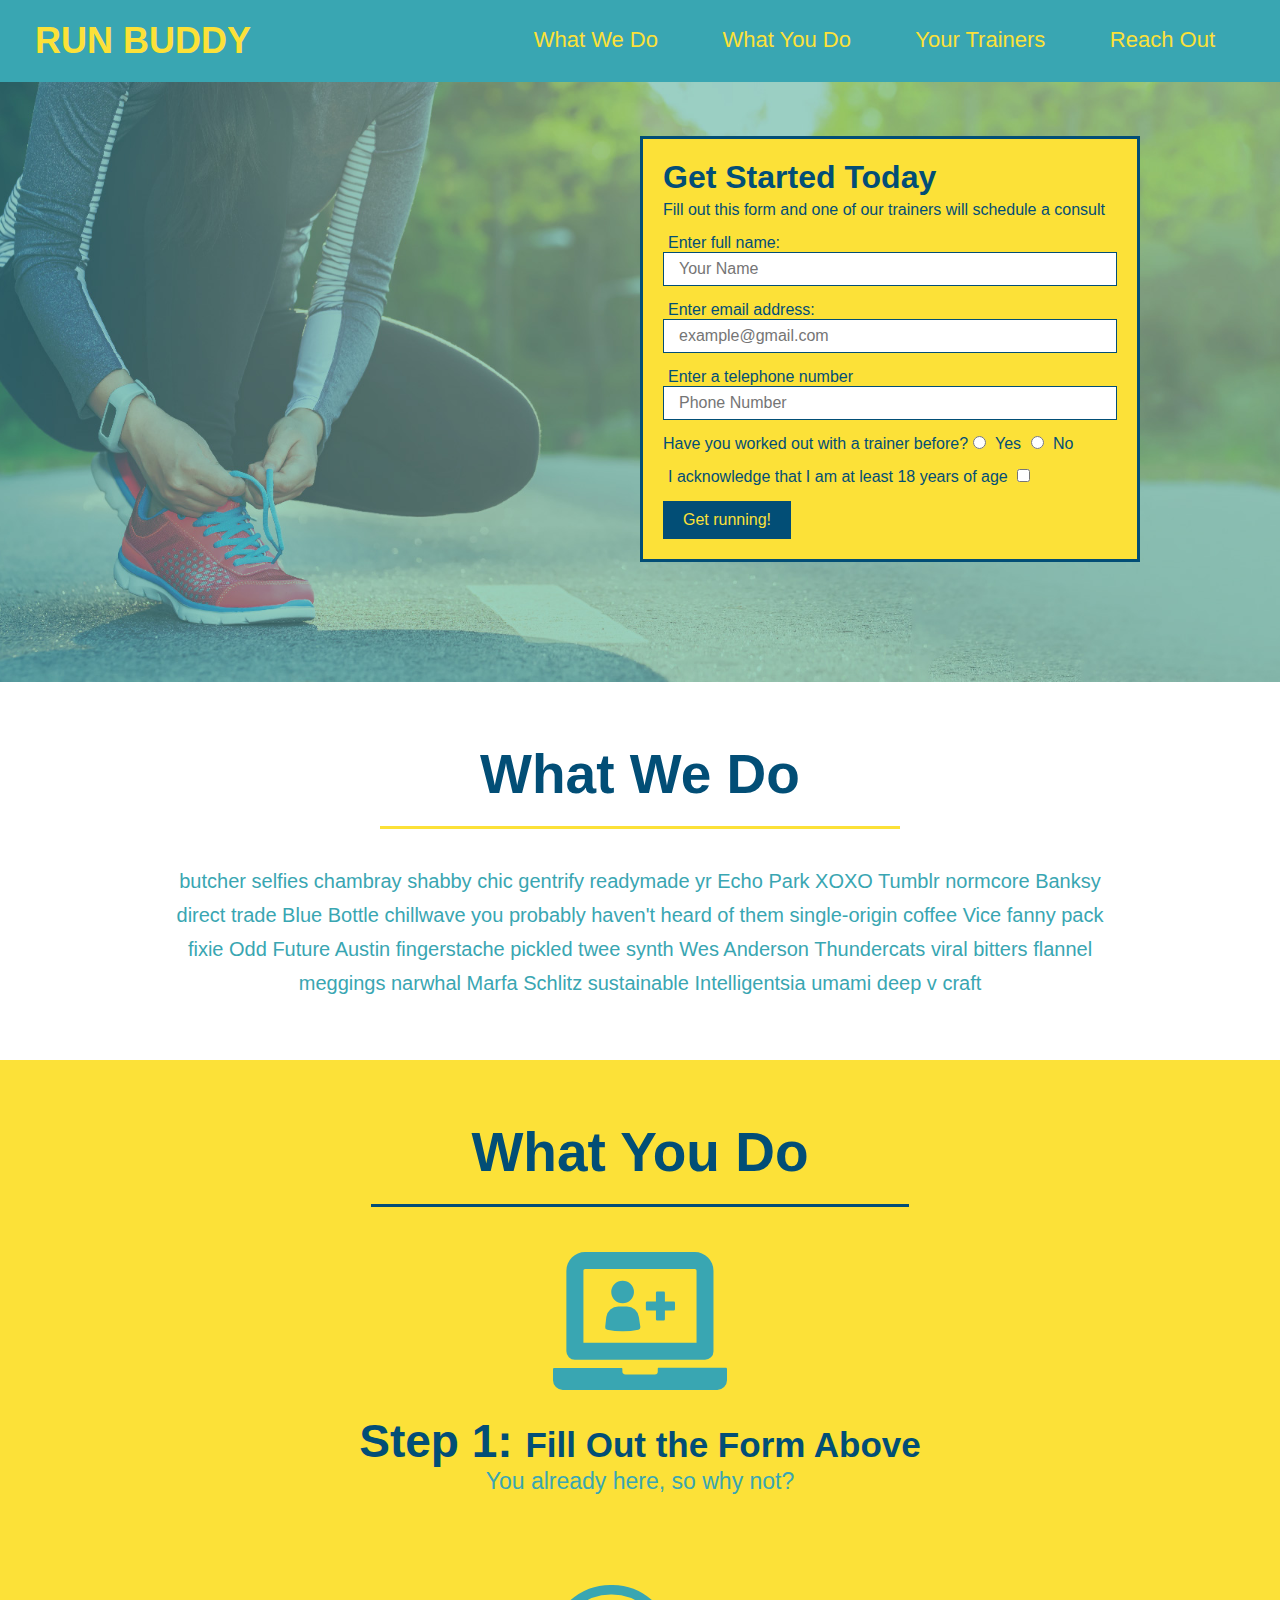
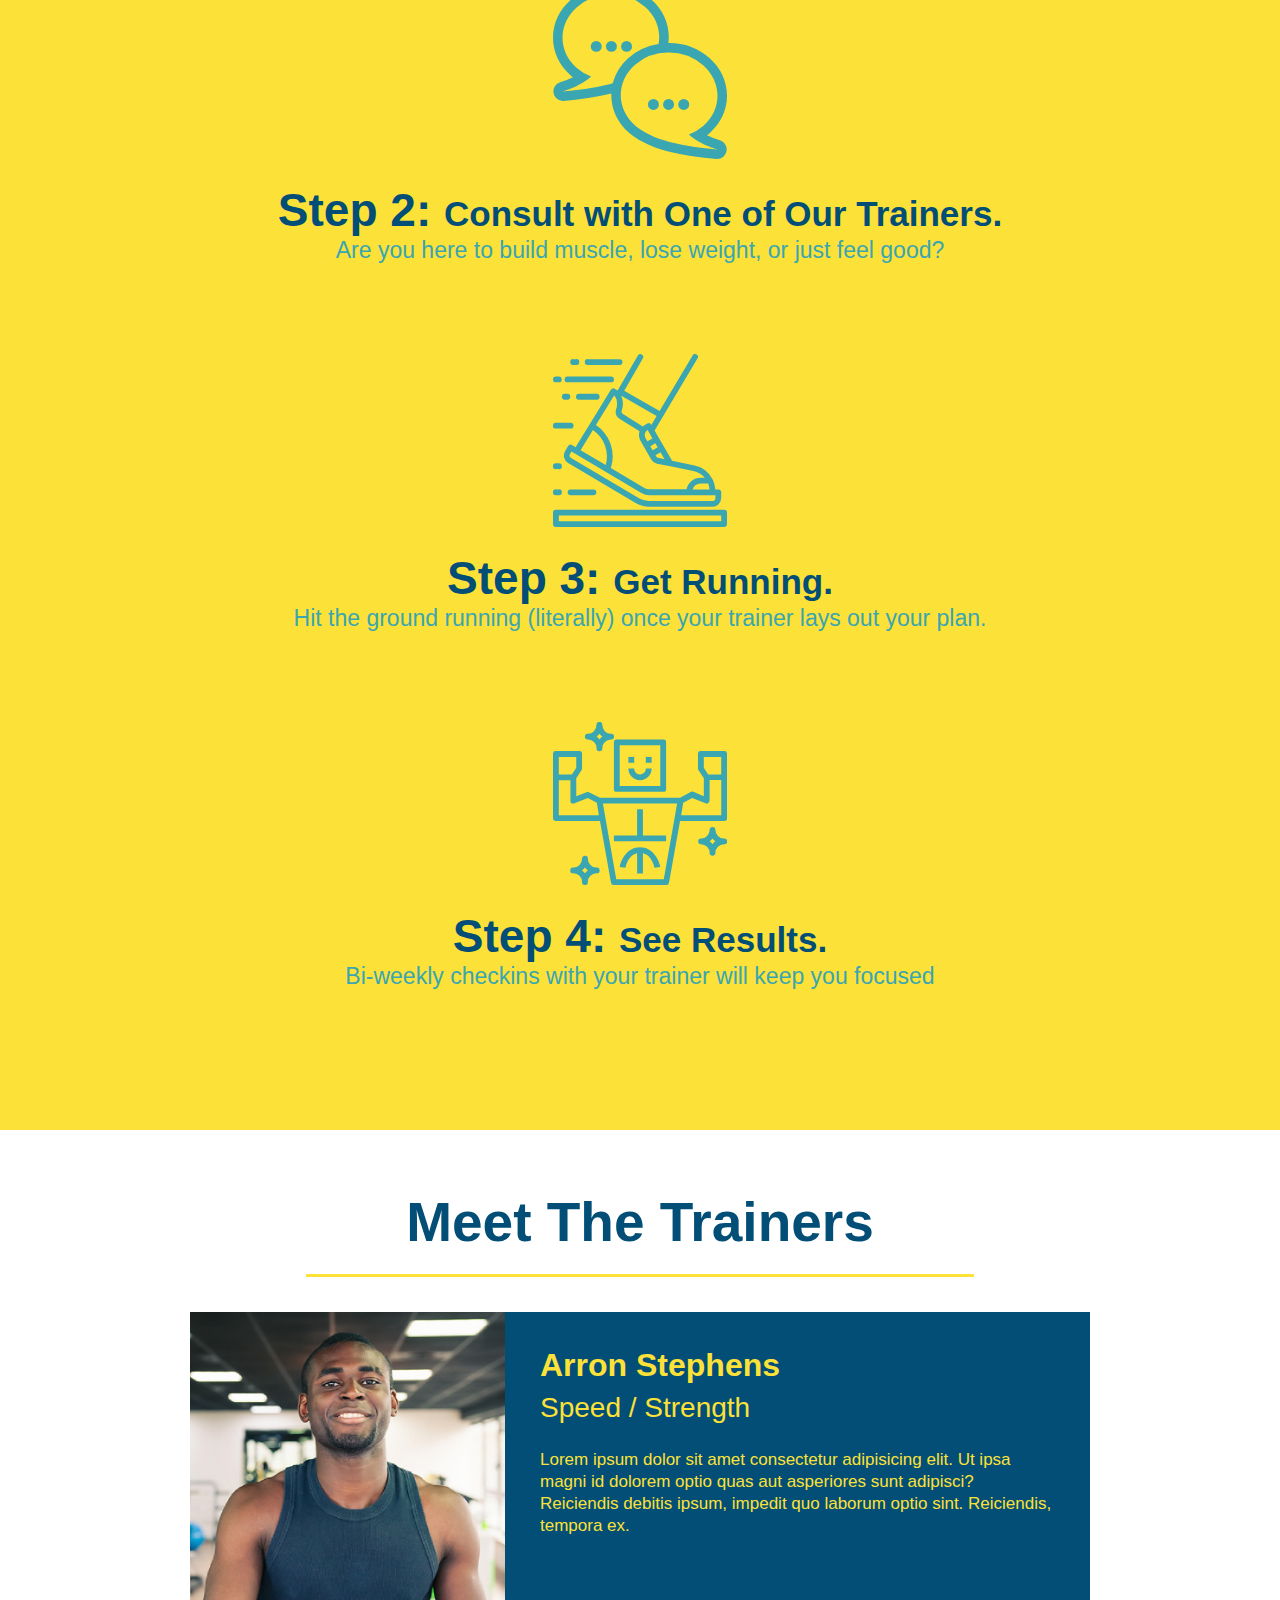
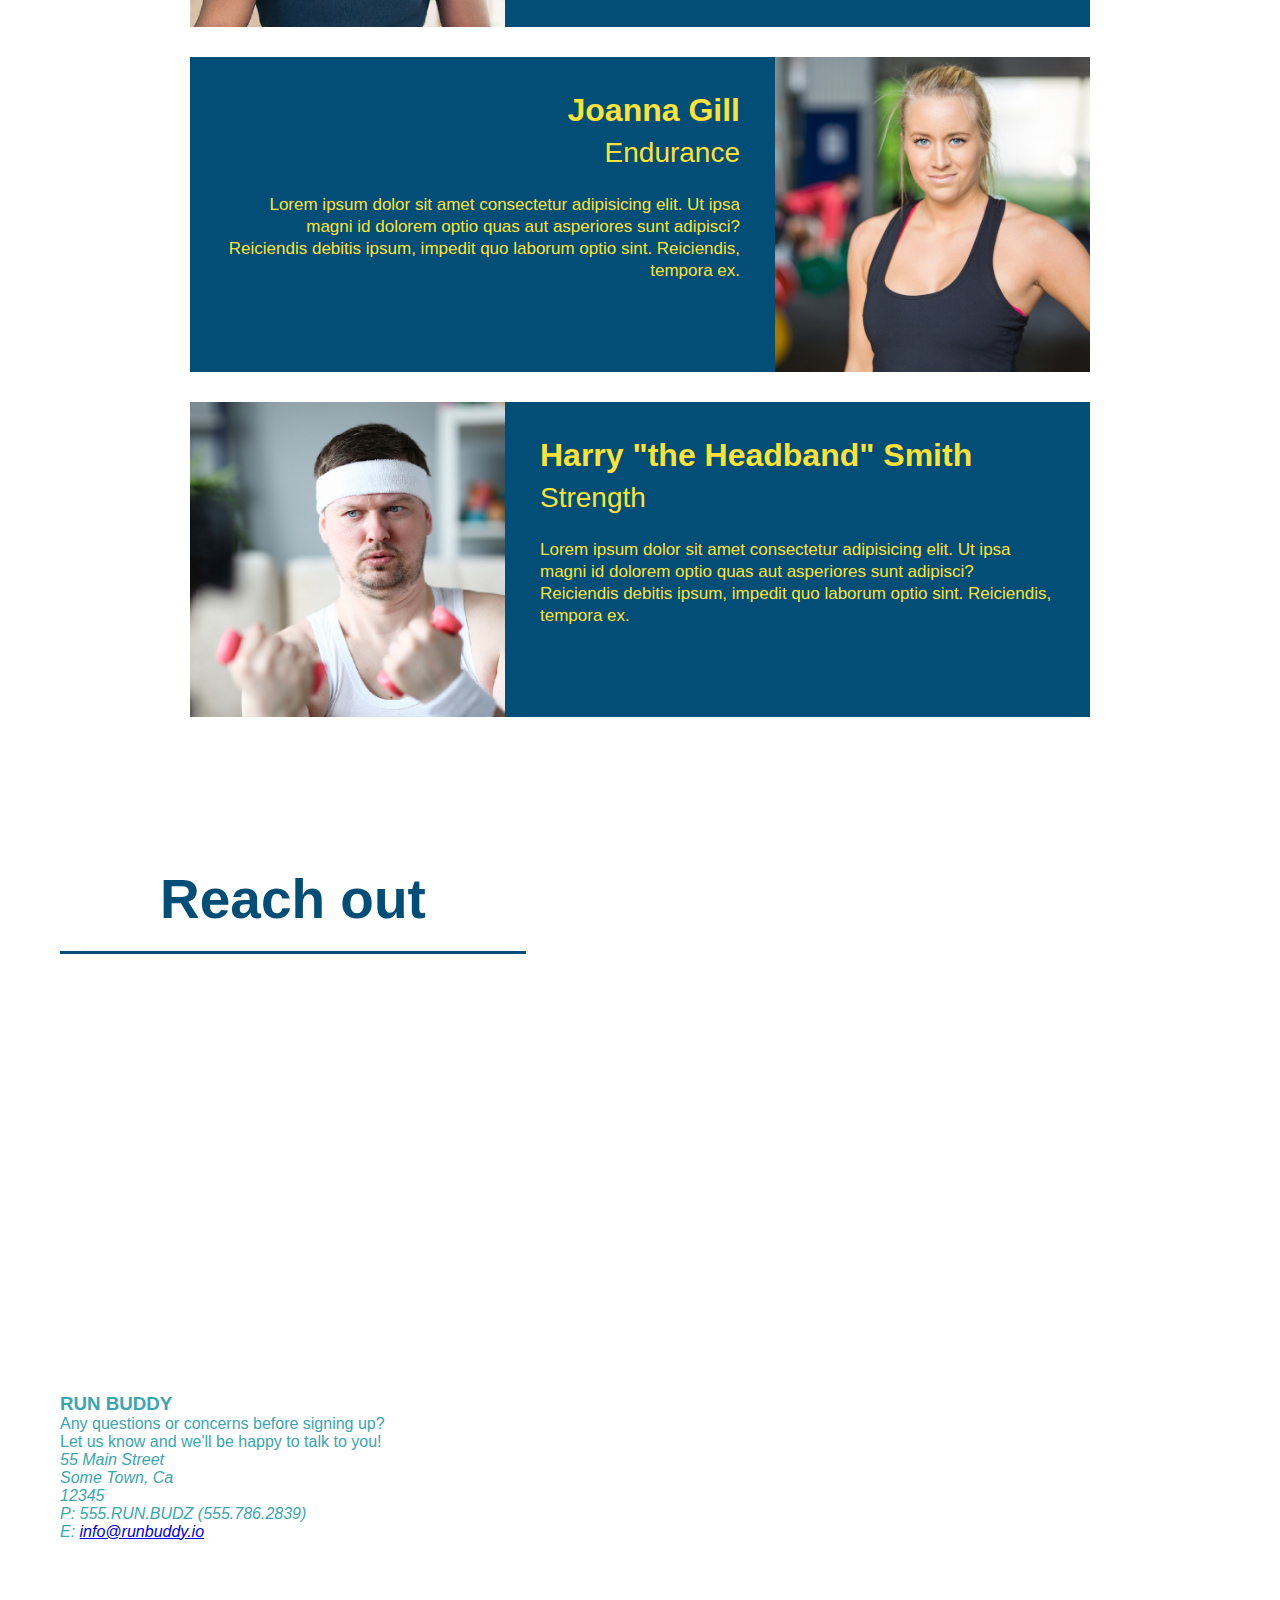
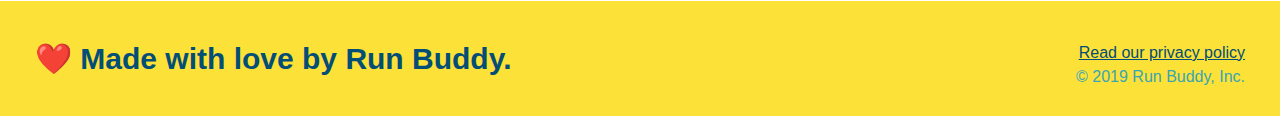
==== index.html @ b1826d87 "reach out section" ====
<!DOCTYPE html>
<html lang="en">
<head>
    <meta charset="UTF-8">
    <meta name="viewport" content="width=device-width, initial-scale=1.0">
    <link rel="stylesheet" href="./assets/css/style.css">
    <title>Run Buddy</title>
</head>
<body>
    <!--Navigation-->
    <header>
        <h1><a href="index.html">RUN BUDDY</a></h1>
        <nav>
            <ul>
                <li><a href="#what-we-do">What We Do</a></li>
                <li><a href="#what-you-do">What You Do</a></li>
                <li><a href="#your-trainers">Your Trainers</a></li>
                <li><a href="#reach-out">Reach Out</a></li>
            </ul>
        </nav>
    </header>
    <!--End of Navigation-->
    
    <!--Hero / Jumbotron-->
    <section class="hero">
       <div class="hero-form">
            <h3>Get Started Today</h3>
            <p>Fill out this form and one of our trainers will schedule a consult</p>

            <!--Add form elements-->
            <form action="">
                <label for="name">Enter full name:</label>
                <input type="text" class="form-input" name="name" id="name" placeholder="Your Name">
                <label for="email">Enter email address:</label>
                <input type="email" class="form-input" name="email" id="email" placeholder="example@gmail.com">
                <label for="phone">Enter a telephone number</label>
                <input type="tel" class="form-input" name="phone" id="phone" placeholder="Phone Number">
                <p>
                    Have you worked out with a trainer before?
                    <input type="radio" name="trainer-confirm" id="trainer-yes">
                    <label for="trainer-yes">Yes</label>
                    <input type="radio" name="trainer-confirm" id="trainer-no">
                    <label for="trainer-no">No</label>
                </p>
                <p>
                    <label for="age-confirm">
                        I acknowledge that I am at least 18 years of age
                    </label>
                    <input type="checkbox" name="age-confirm" id="checkbox">
                </p>
                <button type="submit">Get running!</button>
            </form>
       </div> 
    </section>
    <!--End of Hero / Jumbotron-->
    
    <!--"what we do" Section-->
    <section id="what-we-do" class="intro">
        <h2 class="section-title primary-border">What We Do</h2>
        <p>butcher selfies chambray shabby chic gentrify readymade yr Echo Park XOXO Tumblr normcore Banksy direct trade Blue Bottle chillwave you probably haven't heard of them single-origin coffee Vice fanny pack fixie Odd Future Austin fingerstache pickled twee synth Wes Anderson Thundercats viral bitters flannel meggings narwhal Marfa Schlitz sustainable Intelligentsia umami deep v craft</p>
    </section>
    <!--End of "what we do" Section-->

    <!--"what you do" Section-->
    <section id="what-you-do" class="steps">
        <h2 class="section-title secondary-border">What You Do</h2>
        <div>
            <img src="./assets/images/step-1.svg" alt="">
            <h3>Step 1: <span>Fill Out the Form Above</span></h3>
            <p>You already here, so why not?</p>
        </div>
        <div>
            <img src="./assets/images/step-2.svg" alt="">
            <h3>Step 2: <span>Consult with One of Our Trainers.</span></h3>
            <p>Are you here to build muscle, lose weight, or just feel good?</p>
        </div>
        <div>
            <img src="./assets/images/step-3.svg" alt="">
            <h3>Step 3: <span>Get Running.</span></h3>
            <p>Hit the ground running (literally) once your trainer lays out your plan.</p>
        </div>
        <div>
            <img src="./assets/images/step-4.svg" alt="">
            <h3>Step 4: <span>See Results.</span></h3>
            <p>Bi-weekly checkins with your trainer will keep you focused</p>
        </div>
    </section>
    <!--End of "what you do" Section-->

    <!--"meet the trianers" section-->
    <section id="your-trainers" class="trainers">
        <h2 class="section-title primary-border">Meet The Trainers</h2>
        <article class="trainer">
            <img src="./assets/images/trainer-1.jpg" alt="Arron Stephens in his workout clothes, ready to pump iron">
            <div class="trainer-bio text-left">
                <h3>Arron Stephens</h3>
                <h4>Speed / Strength</h4>
                <p>Lorem ipsum dolor sit amet consectetur adipisicing elit. Ut ipsa magni id dolorem optio quas aut asperiores sunt adipisci? Reiciendis debitis ipsum, impedit quo laborum optio sint. Reiciendis, tempora ex.</p>
            </div>
        </article>
        <article class="trainer">
            <div class="trainer-bio text-right">
                <h3>Joanna Gill</h3>
                <h4>Endurance</h4>
                <p>Lorem ipsum dolor sit amet consectetur adipisicing elit. Ut ipsa magni id dolorem optio quas aut asperiores sunt adipisci? Reiciendis debitis ipsum, impedit quo laborum optio sint. Reiciendis, tempora ex.</p>
            </div>
            <img src="./assets/images/trainer-2.jpg" alt="Arron Stephens in his workout clothes, ready to pump iron">
        </article>
        <article class="trainer">
            <img src="./assets/images/trainer-3.jpg" alt="Arron Stephens in his workout clothes, ready to pump iron">
            <div class="trainer-bio text-left">
                <h3>Harry "the Headband" Smith</h3>
                <h4>Strength</h4>
                <p>Lorem ipsum dolor sit amet consectetur adipisicing elit. Ut ipsa magni id dolorem optio quas aut asperiores sunt adipisci? Reiciendis debitis ipsum, impedit quo laborum optio sint. Reiciendis, tempora ex.</p>
            </div>
        </article>
    </section>
    <!--End of "meet the trianers" section-->

    <!--"reach out" section-->
    <section>
        <h2 class="section-title secondary-border">Reach out</h2>
        <div class="contact-info">
            <iframe src="https://www.google.com/maps/embed?pb=!1m18!1m12!1m3!1d14320.740042861136!2d50.19923825100663!3d26.190659233355177!2m3!1f0!2f0!3f0!3m2!1i1024!2i768!4f13.1!3m3!1m2!1s0x3e49c49c24949b0f%3A0xcaa127cadb2eba03!2sAl%20Aziziyah%2034715!5e0!3m2!1sen!2ssa!4v1702889548148!5m2!1sen!2ssa" width="400" height="400" style="border:0;"></iframe>
            <div>
                <h3>RUN BUDDY</h3>
                <p>
                    Any questions or concerns before signing up? <br>
                    Let us know and we'll be happy to talk to you!
                </p>
                <address>
                    55 Main Street <br>
                    Some Town, Ca <br>
                    12345 <br>
                    P: 555.RUN.BUDZ (555.786.2839) <br>
                    E: <a href="mailto:info@runbuddy.io">info@runbuddy.io</a>
                </address>
            </div>
        </div>
    </section>
    <!--End of "reach out" section-->
    
    <!--footer-->
    <footer>
        <h2>❤️ Made with love by Run Buddy.</h2>
        <div>
            <a href="#">Read our privacy policy</a><br />
            &copy; 2019 Run Buddy, Inc.
        </div>
    </footer>
    <!--End of footer-->
</body>
</html>
---- assets/css/style.css ----
* {
    margin: 0;
    padding: 0;
    box-sizing: border-box;
}

body {
    color: #39A6B2;
    font-family: Helvetica, Arial, sans-serif;
}

/* APPLY STYLES TO <header>*/
header {
    padding: 20px 35px;
    background-color: #39A6B2;
}

header h1 {
    display: inline;
    font-weight: bold;
    font-size: 36px;
    color: #FCE138;
    margin: 0;
}
  
header a {
    color: #FCE138;
    text-decoration: none;
}

header nav {
    float: right;
    margin: 7px 0;
}

header nav ul li {
    display: inline;
}

header nav ul li a {
    margin: 0 30px;
    font-weight: lighter;
    font-size: 22px;
}

/* APPLY STYLES TO <footer> */

footer {
    padding: 40px 35px;
    background-color: #FCE138;
    width: 100%;
}

footer h2 {
    display: inline;
    color: #024E76;
    font-size: 30px;
    margin: 0;
}

footer div {
    float: right;
    line-height: 1.5;
    text-align: right;
}

footer a {
    color: #024E76;
}

section {
    padding: 60px;
}

/* ADD STYLE TO HERO SECTION*/
.hero {
    position: relative;
    background-image: url("../images/hero-bg.jpg");
    background-size: cover;
    background-position: center;
    height: 600px;
}

/* ADD STYLE TO FORM */
.hero-form {
    position: absolute;
    border: 3px solid #024E76;
    background-color: #FCE138;
    padding: 20px;
    width: 500px;
    color: #024E76;
    bottom: 120px;
    right: 140px;
}

.hero-form h3 {
    font-size: 2rem;
    margin: 0;
}

.hero-form p {
    margin: 5px 0 15px 0;
}

.form-input {
    border: 1px solid #024E76;
    display: block;
    padding: 7px 15px;
    font-size: 16px;
    color: #024E76;
    width: 100%;
    margin-bottom: 15px;
}

.hero-form label {
    margin: 0 5px;
}

.hero-form button {
    background-color: #024E76;
    color: #FCE138;
    padding: 10px 20px;
    border: none;
    font-size: 16px;
}

.intro {
    text-align: center;
}

.intro p {
    line-height: 1.7;
    color: #39A6B2;
    width: 80%;
    font-size: 20px;
    margin: 0 auto;
}

.steps {
    text-align: center;
    background-color: #FCE138;
}

.section-title {
    display: inline-block;
    font-size: 55px;
    color: #024E76;
    margin-bottom: 35px;
    padding: 0 100px 20px 100px;
}

.primary-border {
    border-bottom: 3px solid #FCE138;
}

.secondary-border {
    border-bottom: 3px solid #024E76;
}

.steps div {
    margin-bottom: 80px;
}

.steps img {
    width: 15%;
    margin: 10px 0;
}

.steps h3 {
    color: #024E76;
    font-size: 46px;
    margin-top: 10px;
}

.steps p {
    color: #39A6B2;
    font-size: 23px;
}

.steps span {
    font-size: 35px;
}

.trainers {
    text-align: center;
}

.trainer {
    overflow: auto;
    width: 900px;
    margin: 0 auto 30px auto;
    background-color: #024E76;
    color: #FCE138;
}

.trainer img {
    width: 35%;
    float: left;
}

.trainer-bio {
    padding: 35px;
    float: left;
    width: 65%;
}

.trainer-bio h3 {
    font-size: 32px;
    margin-bottom: 8px;
}

.trainer-bio h4 {
    font-weight: lighter;
    font-size: 28px;
    margin-bottom: 25px;
}

.trainer-bio p {
    font-size: 17px;
    line-height: 1.3;
}

.text-left {
    text-align: left;
}

.text-right {
    text-align: right;
}
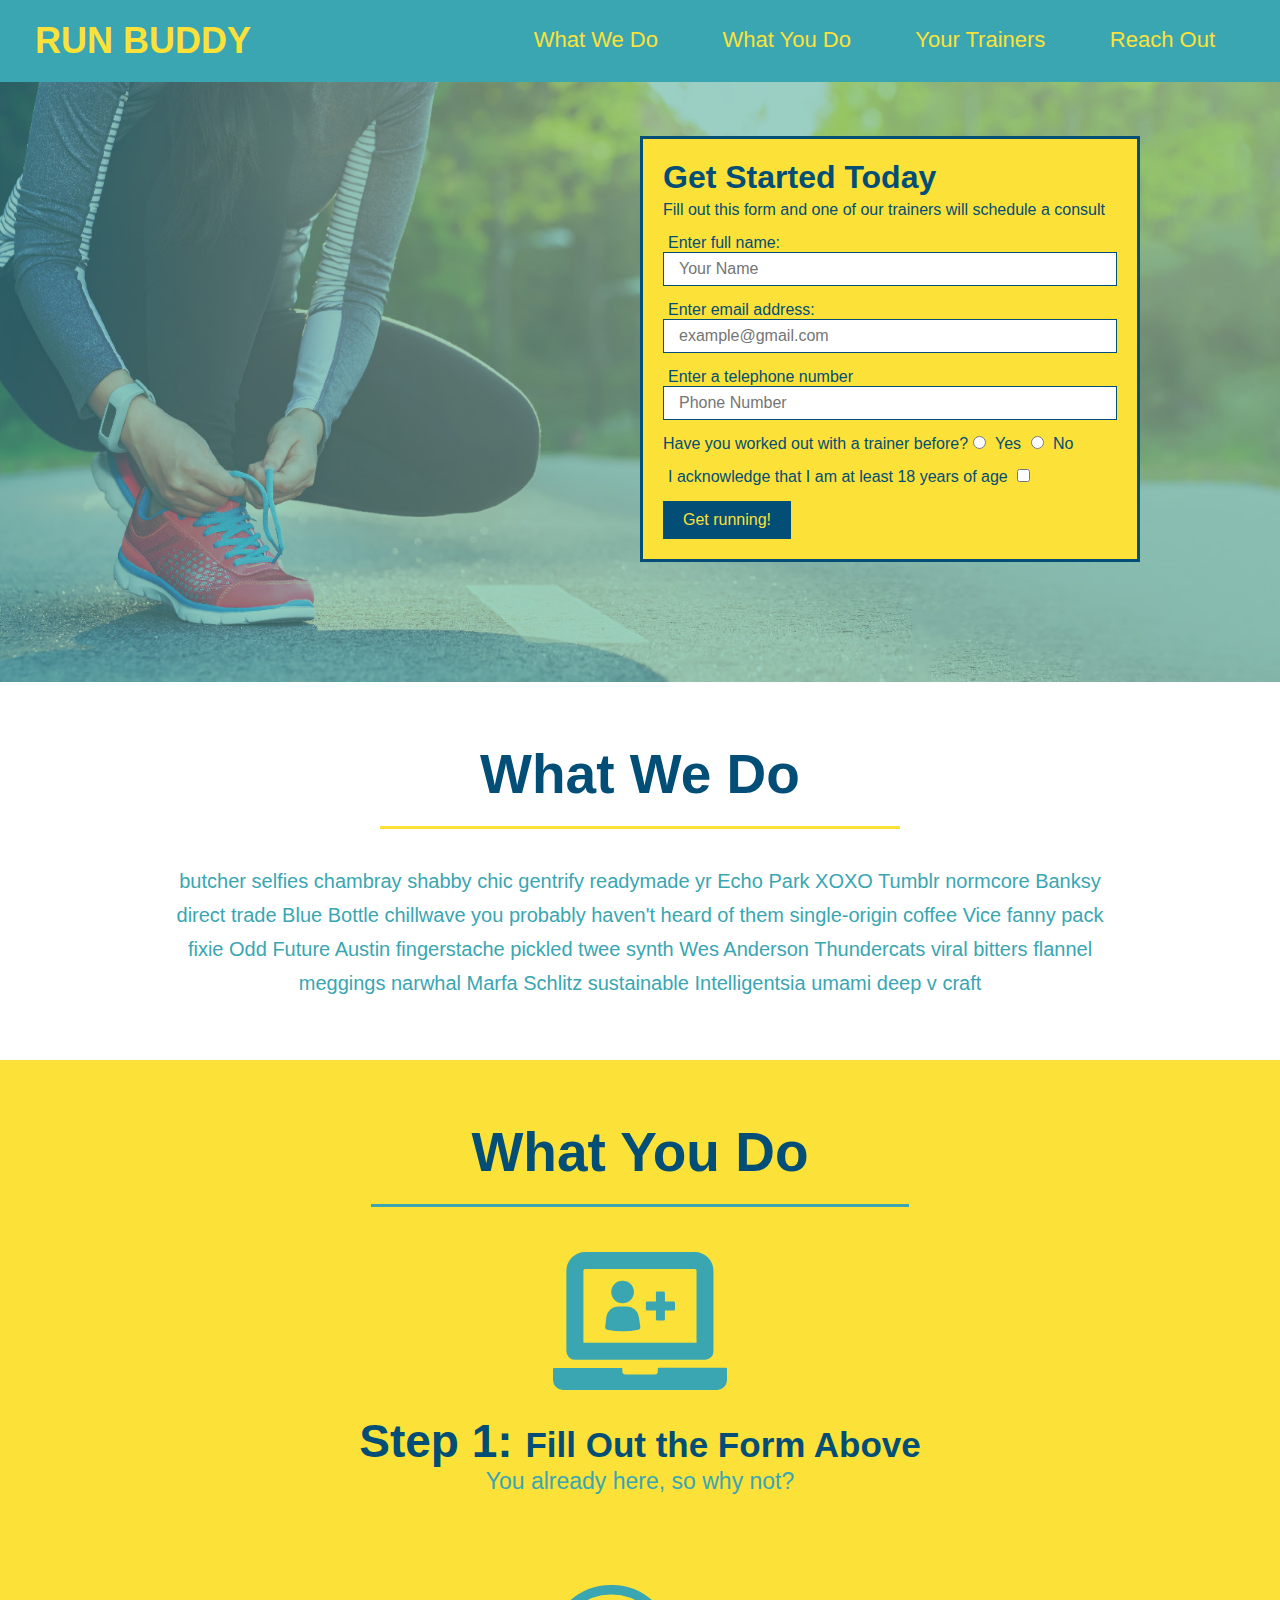
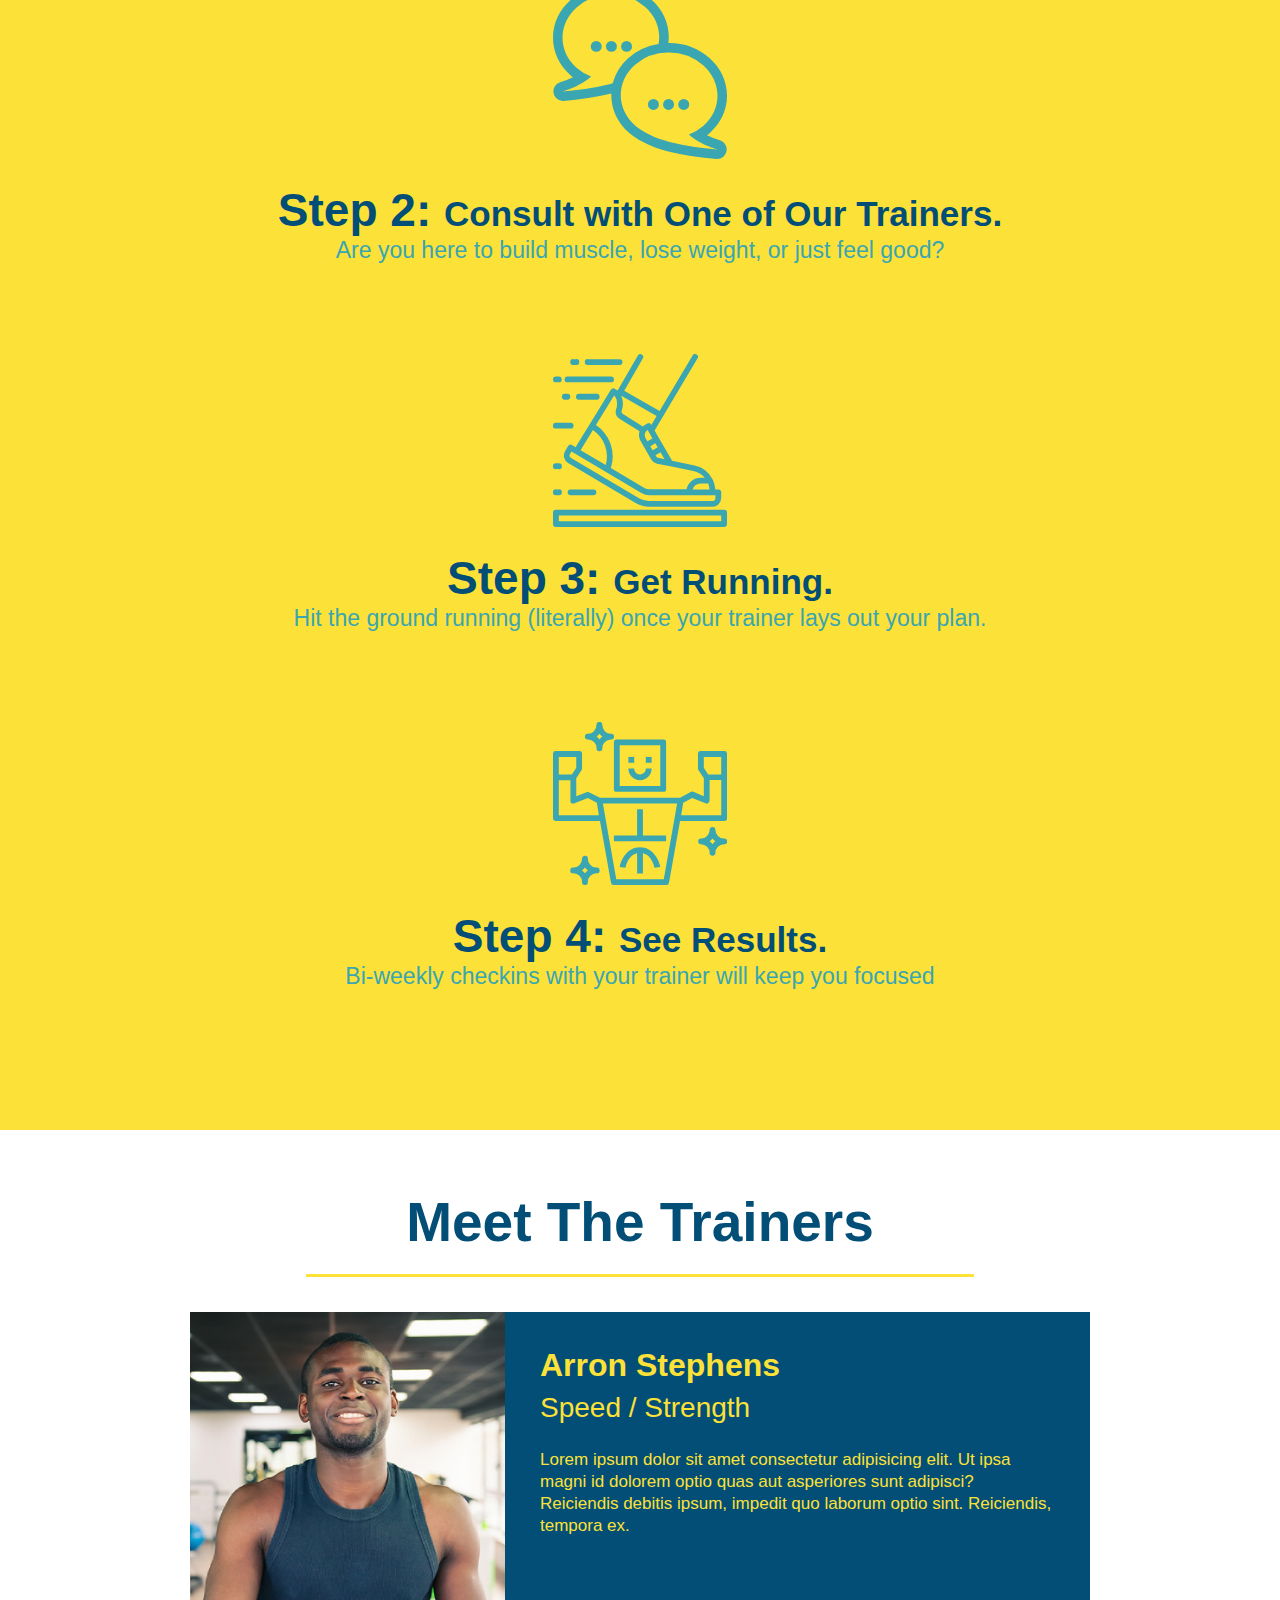
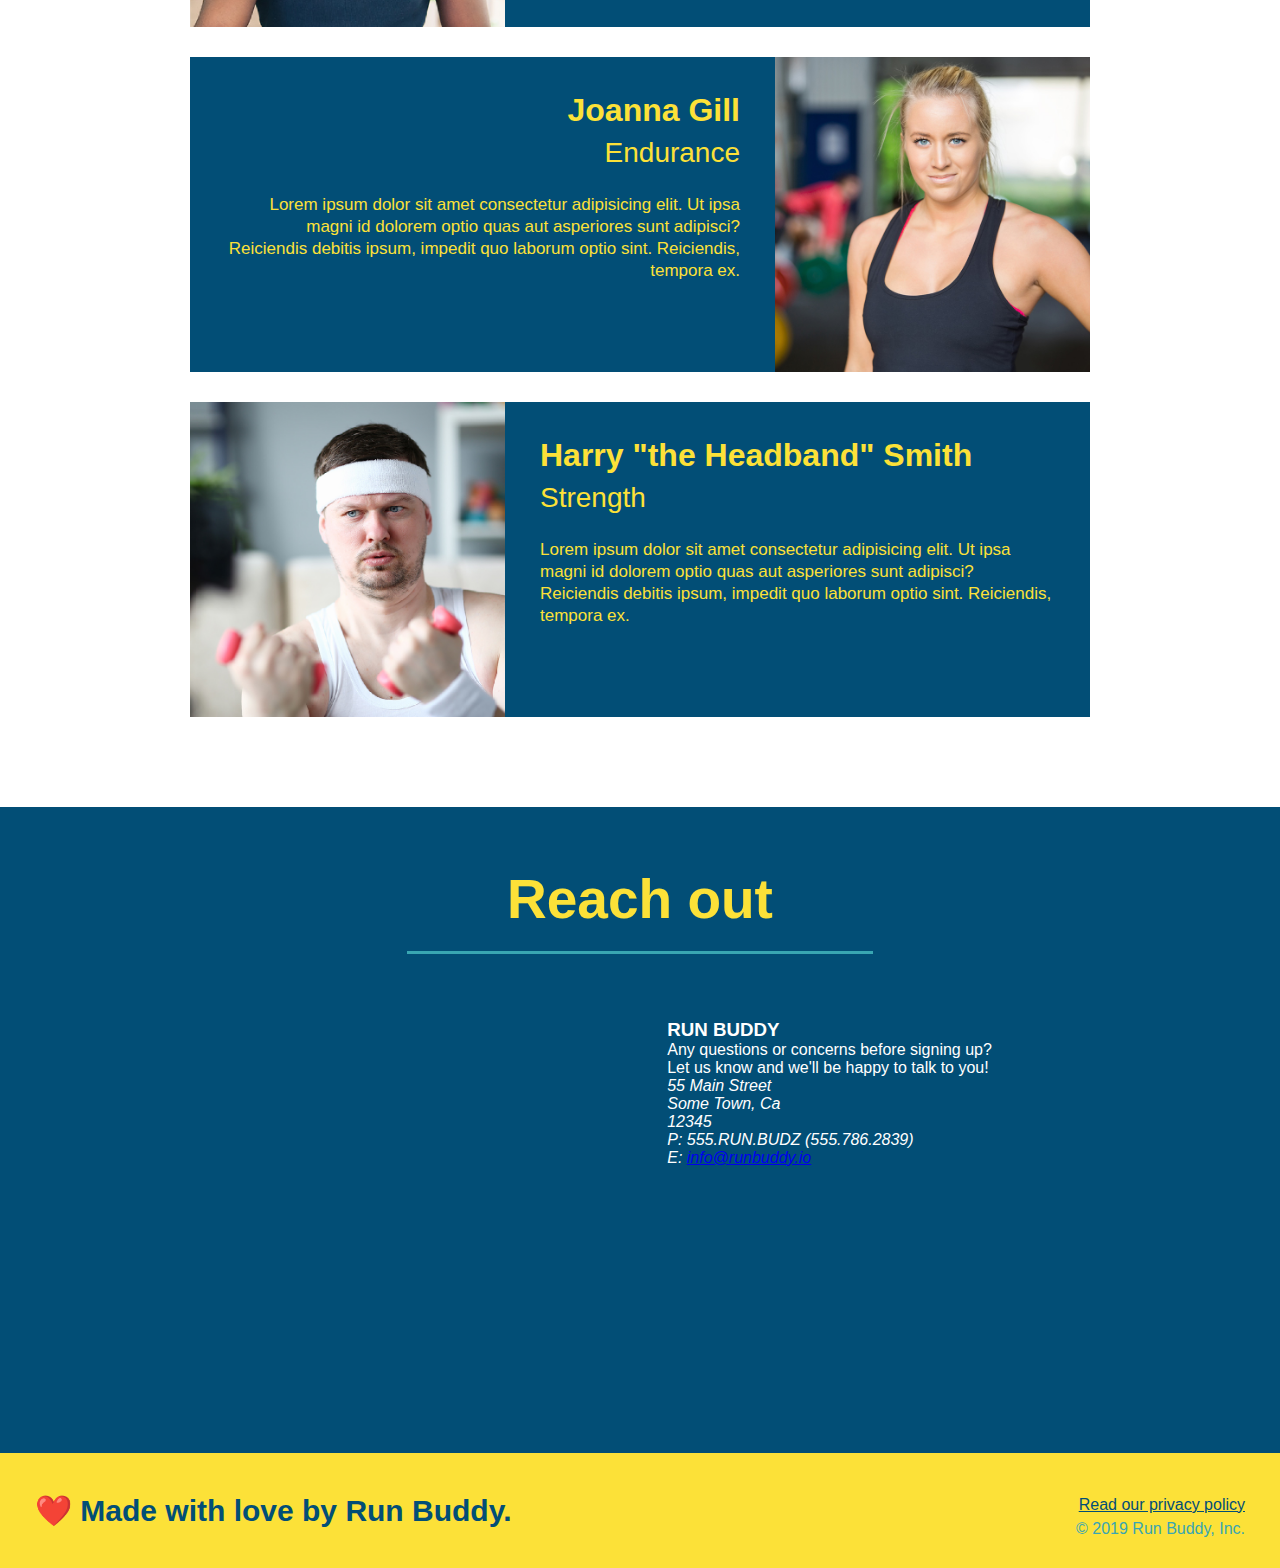
==== commit 66d2c8ba: "styling reach out section" ====
--- a/index.html
+++ b/index.html
@@ -118,10 +118,10 @@
     <!--End of "meet the trianers" section-->
 
     <!--"reach out" section-->
-    <section>
+    <section id="reach-out" class="contact">
         <h2 class="section-title secondary-border">Reach out</h2>
         <div class="contact-info">
-            <iframe src="https://www.google.com/maps/embed?pb=!1m18!1m12!1m3!1d14320.740042861136!2d50.19923825100663!3d26.190659233355177!2m3!1f0!2f0!3f0!3m2!1i1024!2i768!4f13.1!3m3!1m2!1s0x3e49c49c24949b0f%3A0xcaa127cadb2eba03!2sAl%20Aziziyah%2034715!5e0!3m2!1sen!2ssa!4v1702889548148!5m2!1sen!2ssa" width="400" height="400" style="border:0;"></iframe>
+            <iframe src="https://www.google.com/maps/embed?pb=!1m18!1m12!1m3!1d14320.740042861136!2d50.19923825100663!3d26.190659233355177!2m3!1f0!2f0!3f0!3m2!1i1024!2i768!4f13.1!3m3!1m2!1s0x3e49c49c24949b0f%3A0xcaa127cadb2eba03!2sAl%20Aziziyah%2034715!5e0!3m2!1sen!2ssa!4v1702889548148!5m2!1sen!2ssa" style="border:0;"></iframe>
             <div>
                 <h3>RUN BUDDY</h3>
                 <p>
--- a/assets/css/style.css
+++ b/assets/css/style.css
@@ -154,7 +154,7 @@
 }
 
 .secondary-border {
-    border-bottom: 3px solid #024E76;
+    border-bottom: 3px solid #39A6B2;
 }
 
 .steps div {
@@ -226,4 +226,27 @@
 
 .text-right {
     text-align: right;
+}
+
+.contact {
+    text-align: center;
+    background-color: #024E76;
+}
+
+.contact h2 {
+    color: #FCE138;
+}
+
+.contact-info iframe {
+    width: 400px;
+    height: 400px;
+}
+
+.contact-info div {
+    display: inline-block;
+    width: 410px;
+    vertical-align: top;
+    text-align: left;
+    margin: 30px 0 0 60px;
+    color: #FFF;
 }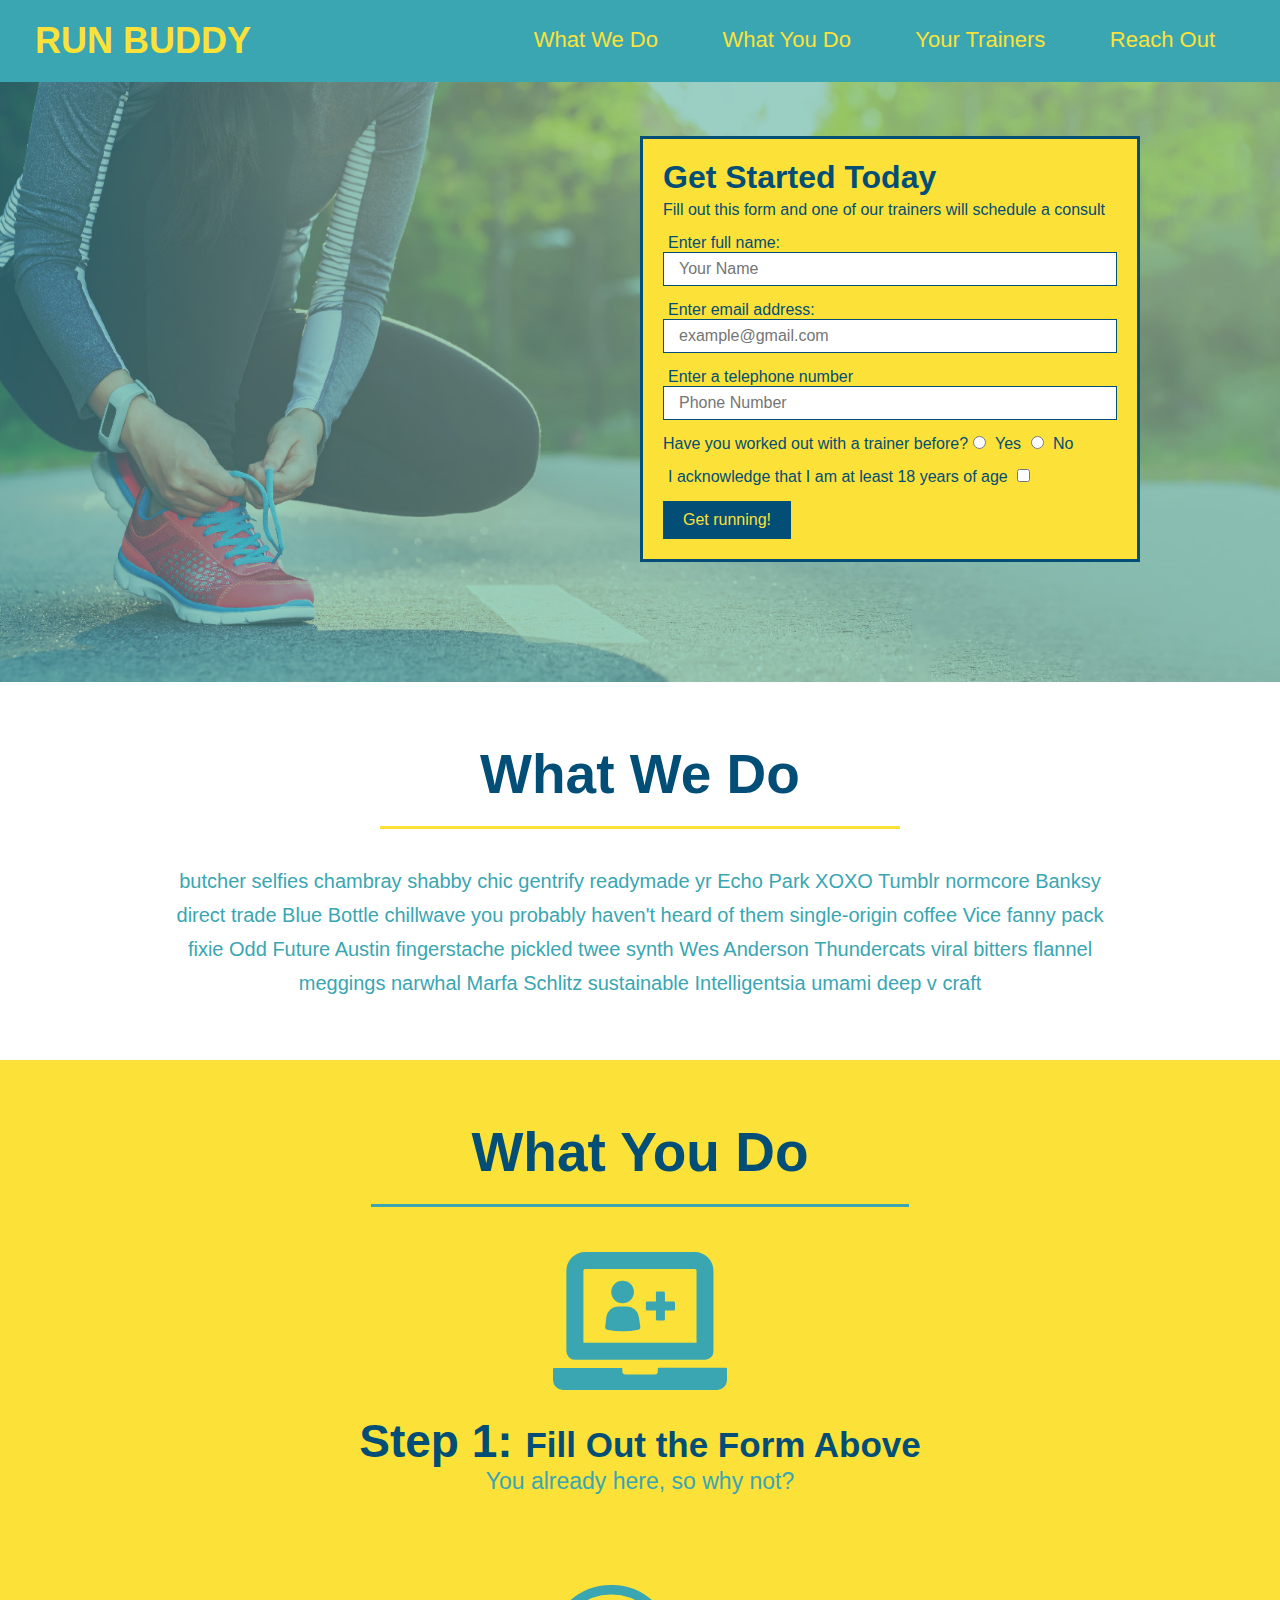
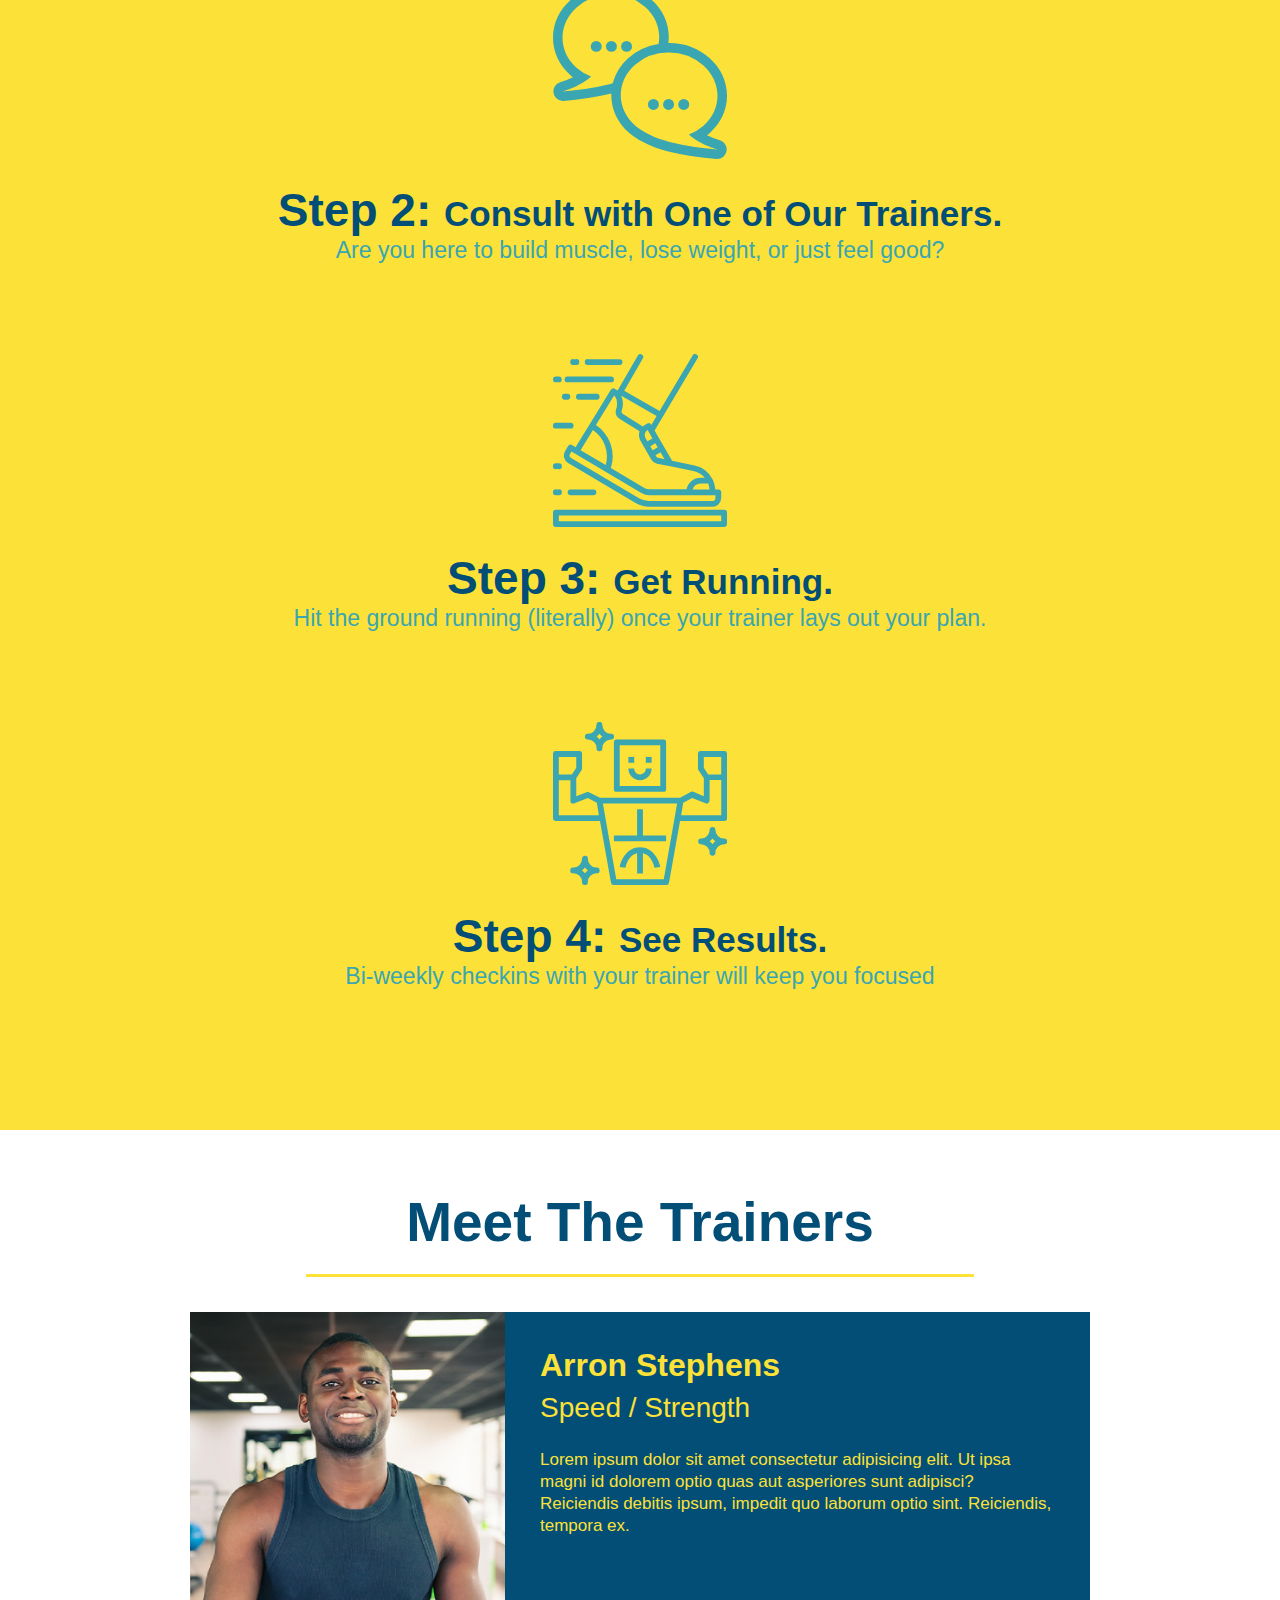
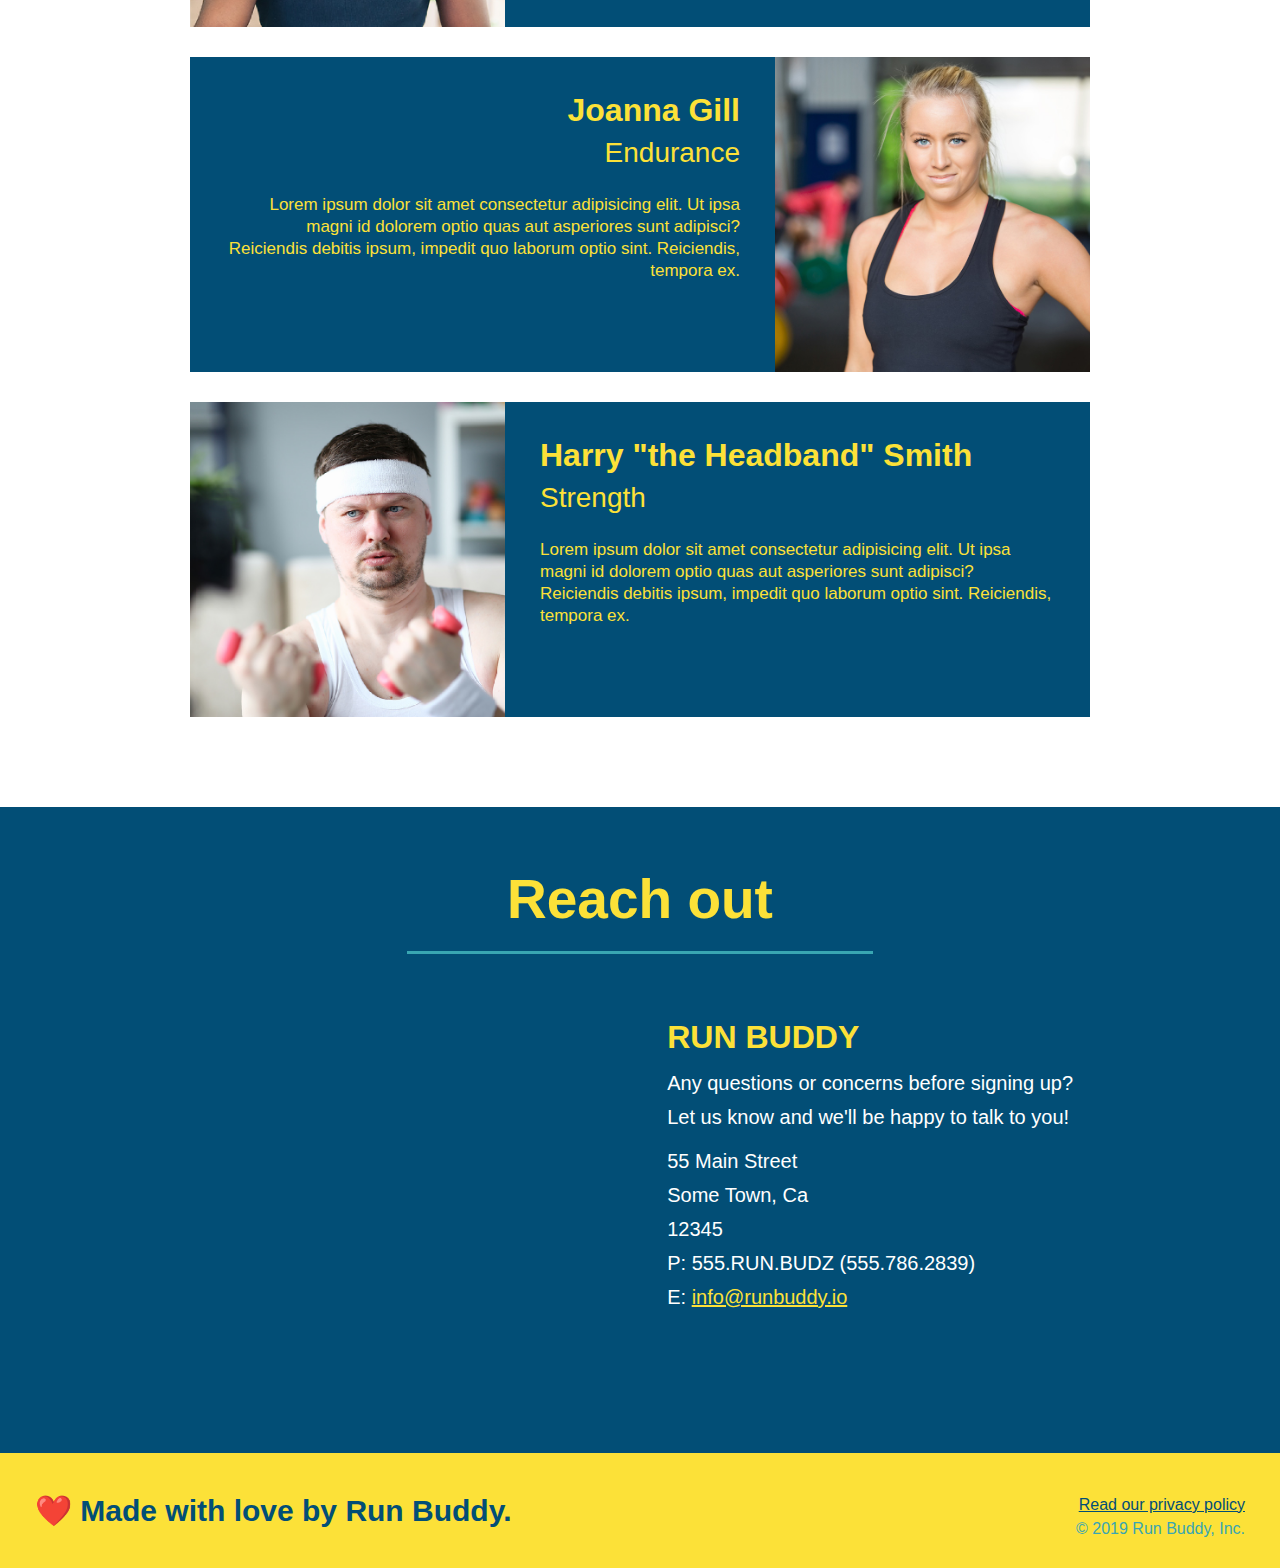
==== commit e5c14357: "styling privacy policy" ====
--- a/index.html
+++ b/index.html
@@ -1,153 +1,146 @@
 <!DOCTYPE html>
 <html lang="en">
-<head>
-    <meta charset="UTF-8">
-    <meta name="viewport" content="width=device-width, initial-scale=1.0">
-    <link rel="stylesheet" href="./assets/css/style.css">
-    <title>Run Buddy</title>
-</head>
-<body>
-    <!--Navigation-->
-    <header>
-        <h1><a href="index.html">RUN BUDDY</a></h1>
-        <nav>
-            <ul>
-                <li><a href="#what-we-do">What We Do</a></li>
-                <li><a href="#what-you-do">What You Do</a></li>
-                <li><a href="#your-trainers">Your Trainers</a></li>
-                <li><a href="#reach-out">Reach Out</a></li>
-            </ul>
-        </nav>
-    </header>
-    <!--End of Navigation-->
-    
-    <!--Hero / Jumbotron-->
-    <section class="hero">
-       <div class="hero-form">
-            <h3>Get Started Today</h3>
-            <p>Fill out this form and one of our trainers will schedule a consult</p>
-
-            <!--Add form elements-->
-            <form action="">
-                <label for="name">Enter full name:</label>
-                <input type="text" class="form-input" name="name" id="name" placeholder="Your Name">
-                <label for="email">Enter email address:</label>
-                <input type="email" class="form-input" name="email" id="email" placeholder="example@gmail.com">
-                <label for="phone">Enter a telephone number</label>
-                <input type="tel" class="form-input" name="phone" id="phone" placeholder="Phone Number">
-                <p>
-                    Have you worked out with a trainer before?
-                    <input type="radio" name="trainer-confirm" id="trainer-yes">
-                    <label for="trainer-yes">Yes</label>
-                    <input type="radio" name="trainer-confirm" id="trainer-no">
-                    <label for="trainer-no">No</label>
-                </p>
-                <p>
-                    <label for="age-confirm">
+    <head>
+        <meta charset="UTF-8">
+        <meta name="viewport" content="width=device-width, initial-scale=1.0">
+        <link rel="stylesheet" href="./assets/css/style.css">
+        <title>Run Buddy</title>
+    </head>
+    <body>
+        <!--Navigation-->
+        <header>
+            <h1><a href="index.html">RUN BUDDY</a></h1>
+            <nav>
+                <ul>
+                    <li><a href="#what-we-do">What We Do</a></li>
+                    <li><a href="#what-you-do">What You Do</a></li>
+                    <li><a href="#your-trainers">Your Trainers</a></li>
+                    <li><a href="#reach-out">Reach Out</a></li>
+                </ul>
+            </nav>
+        </header>
+        <!--End of Navigation-->
+        <!--Hero / Jumbotron-->
+        <section class="hero">
+            <div class="hero-form">
+                <h3>Get Started Today</h3>
+                <p>Fill out this form and one of our trainers will schedule a consult</p>
+                <!--Add form elements-->
+                <form action="">
+                    <label for="name">Enter full name:</label>
+                    <input type="text" class="form-input" name="name" id="name" placeholder="Your Name">
+                    <label for="email">Enter email address:</label>
+                    <input type="email" class="form-input" name="email" id="email" placeholder="example@gmail.com">
+                    <label for="phone">Enter a telephone number</label>
+                    <input type="tel" class="form-input" name="phone" id="phone" placeholder="Phone Number">
+                    <p>
+                        Have you worked out with a trainer before?
+                        <input type="radio" name="trainer-confirm" id="trainer-yes">
+                        <label for="trainer-yes">Yes</label>
+                        <input type="radio" name="trainer-confirm" id="trainer-no">
+                        <label for="trainer-no">No</label>
+                    </p>
+                    <p>
+                        <label for="age-confirm">
                         I acknowledge that I am at least 18 years of age
-                    </label>
-                    <input type="checkbox" name="age-confirm" id="checkbox">
-                </p>
-                <button type="submit">Get running!</button>
-            </form>
-       </div> 
-    </section>
-    <!--End of Hero / Jumbotron-->
-    
-    <!--"what we do" Section-->
-    <section id="what-we-do" class="intro">
-        <h2 class="section-title primary-border">What We Do</h2>
-        <p>butcher selfies chambray shabby chic gentrify readymade yr Echo Park XOXO Tumblr normcore Banksy direct trade Blue Bottle chillwave you probably haven't heard of them single-origin coffee Vice fanny pack fixie Odd Future Austin fingerstache pickled twee synth Wes Anderson Thundercats viral bitters flannel meggings narwhal Marfa Schlitz sustainable Intelligentsia umami deep v craft</p>
-    </section>
-    <!--End of "what we do" Section-->
-
-    <!--"what you do" Section-->
-    <section id="what-you-do" class="steps">
-        <h2 class="section-title secondary-border">What You Do</h2>
-        <div>
-            <img src="./assets/images/step-1.svg" alt="">
-            <h3>Step 1: <span>Fill Out the Form Above</span></h3>
-            <p>You already here, so why not?</p>
-        </div>
-        <div>
-            <img src="./assets/images/step-2.svg" alt="">
-            <h3>Step 2: <span>Consult with One of Our Trainers.</span></h3>
-            <p>Are you here to build muscle, lose weight, or just feel good?</p>
-        </div>
-        <div>
-            <img src="./assets/images/step-3.svg" alt="">
-            <h3>Step 3: <span>Get Running.</span></h3>
-            <p>Hit the ground running (literally) once your trainer lays out your plan.</p>
-        </div>
-        <div>
-            <img src="./assets/images/step-4.svg" alt="">
-            <h3>Step 4: <span>See Results.</span></h3>
-            <p>Bi-weekly checkins with your trainer will keep you focused</p>
-        </div>
-    </section>
-    <!--End of "what you do" Section-->
-
-    <!--"meet the trianers" section-->
-    <section id="your-trainers" class="trainers">
-        <h2 class="section-title primary-border">Meet The Trainers</h2>
-        <article class="trainer">
-            <img src="./assets/images/trainer-1.jpg" alt="Arron Stephens in his workout clothes, ready to pump iron">
-            <div class="trainer-bio text-left">
-                <h3>Arron Stephens</h3>
-                <h4>Speed / Strength</h4>
-                <p>Lorem ipsum dolor sit amet consectetur adipisicing elit. Ut ipsa magni id dolorem optio quas aut asperiores sunt adipisci? Reiciendis debitis ipsum, impedit quo laborum optio sint. Reiciendis, tempora ex.</p>
+                        </label>
+                        <input type="checkbox" name="age-confirm" id="checkbox">
+                    </p>
+                    <button type="submit">Get running!</button>
+                </form>
             </div>
-        </article>
-        <article class="trainer">
-            <div class="trainer-bio text-right">
-                <h3>Joanna Gill</h3>
-                <h4>Endurance</h4>
-                <p>Lorem ipsum dolor sit amet consectetur adipisicing elit. Ut ipsa magni id dolorem optio quas aut asperiores sunt adipisci? Reiciendis debitis ipsum, impedit quo laborum optio sint. Reiciendis, tempora ex.</p>
+        </section>
+        <!--End of Hero / Jumbotron-->
+        <!--"what we do" Section-->
+        <section id="what-we-do" class="intro">
+            <h2 class="section-title primary-border">What We Do</h2>
+            <p>butcher selfies chambray shabby chic gentrify readymade yr Echo Park XOXO Tumblr normcore Banksy direct trade Blue Bottle chillwave you probably haven't heard of them single-origin coffee Vice fanny pack fixie Odd Future Austin fingerstache pickled twee synth Wes Anderson Thundercats viral bitters flannel meggings narwhal Marfa Schlitz sustainable Intelligentsia umami deep v craft</p>
+        </section>
+        <!--End of "what we do" Section-->
+        <!--"what you do" Section-->
+        <section id="what-you-do" class="steps">
+            <h2 class="section-title secondary-border">What You Do</h2>
+            <div>
+                <img src="./assets/images/step-1.svg" alt="">
+                <h3>Step 1: <span>Fill Out the Form Above</span></h3>
+                <p>You already here, so why not?</p>
             </div>
-            <img src="./assets/images/trainer-2.jpg" alt="Arron Stephens in his workout clothes, ready to pump iron">
-        </article>
-        <article class="trainer">
-            <img src="./assets/images/trainer-3.jpg" alt="Arron Stephens in his workout clothes, ready to pump iron">
-            <div class="trainer-bio text-left">
-                <h3>Harry "the Headband" Smith</h3>
-                <h4>Strength</h4>
-                <p>Lorem ipsum dolor sit amet consectetur adipisicing elit. Ut ipsa magni id dolorem optio quas aut asperiores sunt adipisci? Reiciendis debitis ipsum, impedit quo laborum optio sint. Reiciendis, tempora ex.</p>
+            <div>
+                <img src="./assets/images/step-2.svg" alt="">
+                <h3>Step 2: <span>Consult with One of Our Trainers.</span></h3>
+                <p>Are you here to build muscle, lose weight, or just feel good?</p>
             </div>
-        </article>
-    </section>
-    <!--End of "meet the trianers" section-->
-
-    <!--"reach out" section-->
-    <section id="reach-out" class="contact">
-        <h2 class="section-title secondary-border">Reach out</h2>
-        <div class="contact-info">
-            <iframe src="https://www.google.com/maps/embed?pb=!1m18!1m12!1m3!1d14320.740042861136!2d50.19923825100663!3d26.190659233355177!2m3!1f0!2f0!3f0!3m2!1i1024!2i768!4f13.1!3m3!1m2!1s0x3e49c49c24949b0f%3A0xcaa127cadb2eba03!2sAl%20Aziziyah%2034715!5e0!3m2!1sen!2ssa!4v1702889548148!5m2!1sen!2ssa" style="border:0;"></iframe>
             <div>
-                <h3>RUN BUDDY</h3>
-                <p>
-                    Any questions or concerns before signing up? <br>
-                    Let us know and we'll be happy to talk to you!
-                </p>
-                <address>
-                    55 Main Street <br>
-                    Some Town, Ca <br>
-                    12345 <br>
-                    P: 555.RUN.BUDZ (555.786.2839) <br>
-                    E: <a href="mailto:info@runbuddy.io">info@runbuddy.io</a>
-                </address>
+                <img src="./assets/images/step-3.svg" alt="">
+                <h3>Step 3: <span>Get Running.</span></h3>
+                <p>Hit the ground running (literally) once your trainer lays out your plan.</p>
             </div>
-        </div>
-    </section>
-    <!--End of "reach out" section-->
-    
-    <!--footer-->
-    <footer>
-        <h2>❤️ Made with love by Run Buddy.</h2>
-        <div>
-            <a href="#">Read our privacy policy</a><br />
-            &copy; 2019 Run Buddy, Inc.
-        </div>
-    </footer>
-    <!--End of footer-->
-</body>
+            <div>
+                <img src="./assets/images/step-4.svg" alt="">
+                <h3>Step 4: <span>See Results.</span></h3>
+                <p>Bi-weekly checkins with your trainer will keep you focused</p>
+            </div>
+        </section>
+        <!--End of "what you do" Section-->
+        <!--"meet the trianers" section-->
+        <section id="your-trainers" class="trainers">
+            <h2 class="section-title primary-border">Meet The Trainers</h2>
+            <article class="trainer">
+                <img src="./assets/images/trainer-1.jpg" alt="Arron Stephens in his workout clothes, ready to pump iron">
+                <div class="trainer-bio text-left">
+                    <h3>Arron Stephens</h3>
+                    <h4>Speed / Strength</h4>
+                    <p>Lorem ipsum dolor sit amet consectetur adipisicing elit. Ut ipsa magni id dolorem optio quas aut asperiores sunt adipisci? Reiciendis debitis ipsum, impedit quo laborum optio sint. Reiciendis, tempora ex.</p>
+                </div>
+            </article>
+            <article class="trainer">
+                <div class="trainer-bio text-right">
+                    <h3>Joanna Gill</h3>
+                    <h4>Endurance</h4>
+                    <p>Lorem ipsum dolor sit amet consectetur adipisicing elit. Ut ipsa magni id dolorem optio quas aut asperiores sunt adipisci? Reiciendis debitis ipsum, impedit quo laborum optio sint. Reiciendis, tempora ex.</p>
+                </div>
+                <img src="./assets/images/trainer-2.jpg" alt="Arron Stephens in his workout clothes, ready to pump iron">
+            </article>
+            <article class="trainer">
+                <img src="./assets/images/trainer-3.jpg" alt="Arron Stephens in his workout clothes, ready to pump iron">
+                <div class="trainer-bio text-left">
+                    <h3>Harry "the Headband" Smith</h3>
+                    <h4>Strength</h4>
+                    <p>Lorem ipsum dolor sit amet consectetur adipisicing elit. Ut ipsa magni id dolorem optio quas aut asperiores sunt adipisci? Reiciendis debitis ipsum, impedit quo laborum optio sint. Reiciendis, tempora ex.</p>
+                </div>
+            </article>
+        </section>
+        <!--End of "meet the trianers" section-->
+        <!--"reach out" section-->
+        <section id="reach-out" class="contact">
+            <h2 class="section-title secondary-border">Reach out</h2>
+            <div class="contact-info">
+                <iframe src="https://www.google.com/maps/embed?pb=!1m18!1m12!1m3!1d14320.740042861136!2d50.19923825100663!3d26.190659233355177!2m3!1f0!2f0!3f0!3m2!1i1024!2i768!4f13.1!3m3!1m2!1s0x3e49c49c24949b0f%3A0xcaa127cadb2eba03!2sAl%20Aziziyah%2034715!5e0!3m2!1sen!2ssa!4v1702889548148!5m2!1sen!2ssa" style="border:0;"></iframe>
+                <div>
+                    <h3>RUN BUDDY</h3>
+                    <p>
+                        Any questions or concerns before signing up? <br>
+                        Let us know and we'll be happy to talk to you!
+                    </p>
+                    <address>
+                        55 Main Street <br>
+                        Some Town, Ca <br>
+                        12345 <br>
+                        P: 555.RUN.BUDZ (555.786.2839) <br>
+                        E: <a href="mailto:info@runbuddy.io">info@runbuddy.io</a>
+                    </address>
+                </div>
+            </div>
+        </section>
+        <!--End of "reach out" section-->
+        <!--footer-->
+        <footer>
+            <h2>❤️ Made with love by Run Buddy.</h2>
+            <div>
+                <a href="./privacy-policy.html">Read our privacy policy</a><br />
+                &copy; 2019 Run Buddy, Inc.
+            </div>
+        </footer>
+        <!--End of footer-->
+    </body>
 </html>--- a/assets/css/style.css
+++ b/assets/css/style.css
@@ -22,7 +22,7 @@
     color: #FCE138;
     margin: 0;
 }
-  
+
 header a {
     color: #FCE138;
     text-decoration: none;
@@ -249,4 +249,31 @@
     text-align: left;
     margin: 30px 0 0 60px;
     color: #FFF;
+}
+
+.contact-info h3 {
+    color: #FCE138;
+    font-size: 32px;
+}
+
+.contact-info address,
+.contact-info p {
+    margin: 10px 0;
+    font-size: 20px;
+    font-style: normal;
+    line-height: 1.7;
+}
+
+.contact-info address a {
+    color: #FCE138;
+}
+
+.page-title {
+    color: #FCE138;
+    display: inline-block;
+    border-bottom: 4px solid #FCE138;
+    padding: 0 80px 15px 80px;
+    font-weight: normal;
+    font-size: 42px;
+    font-style: italic;
 }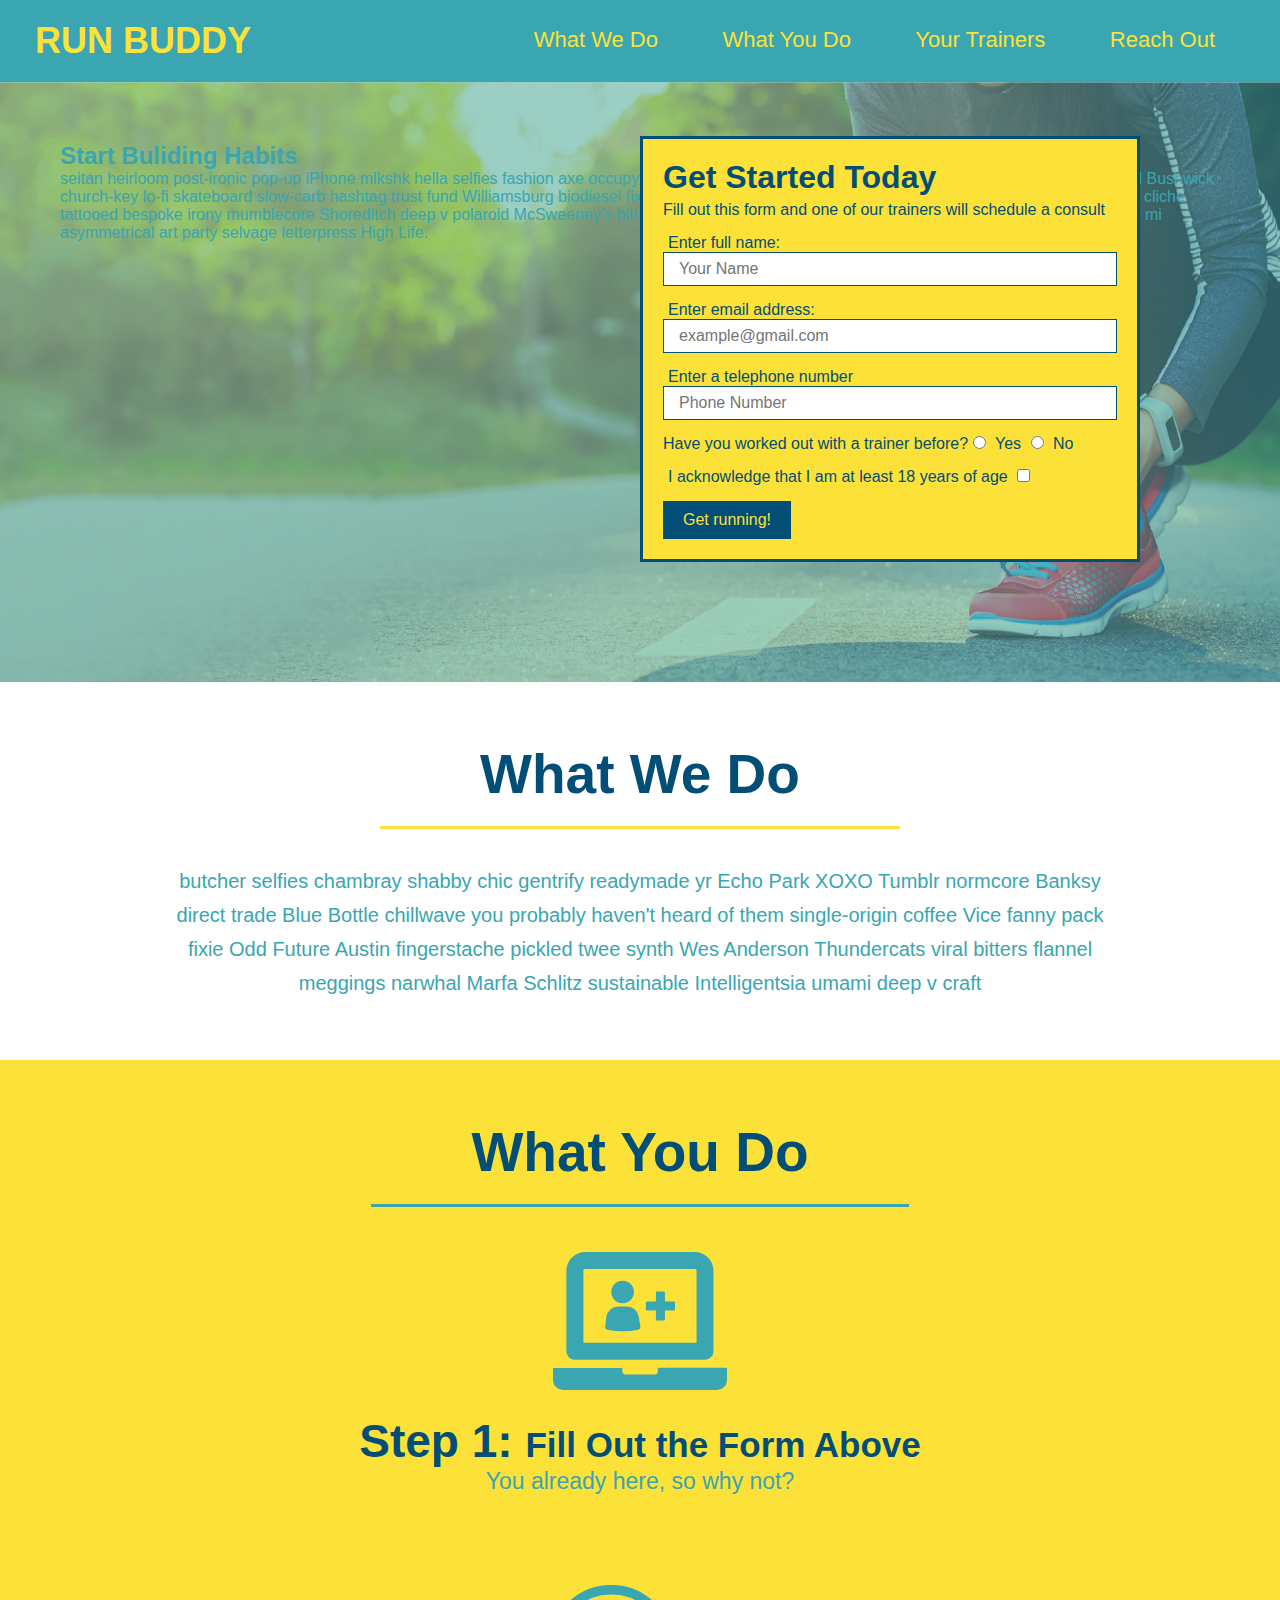
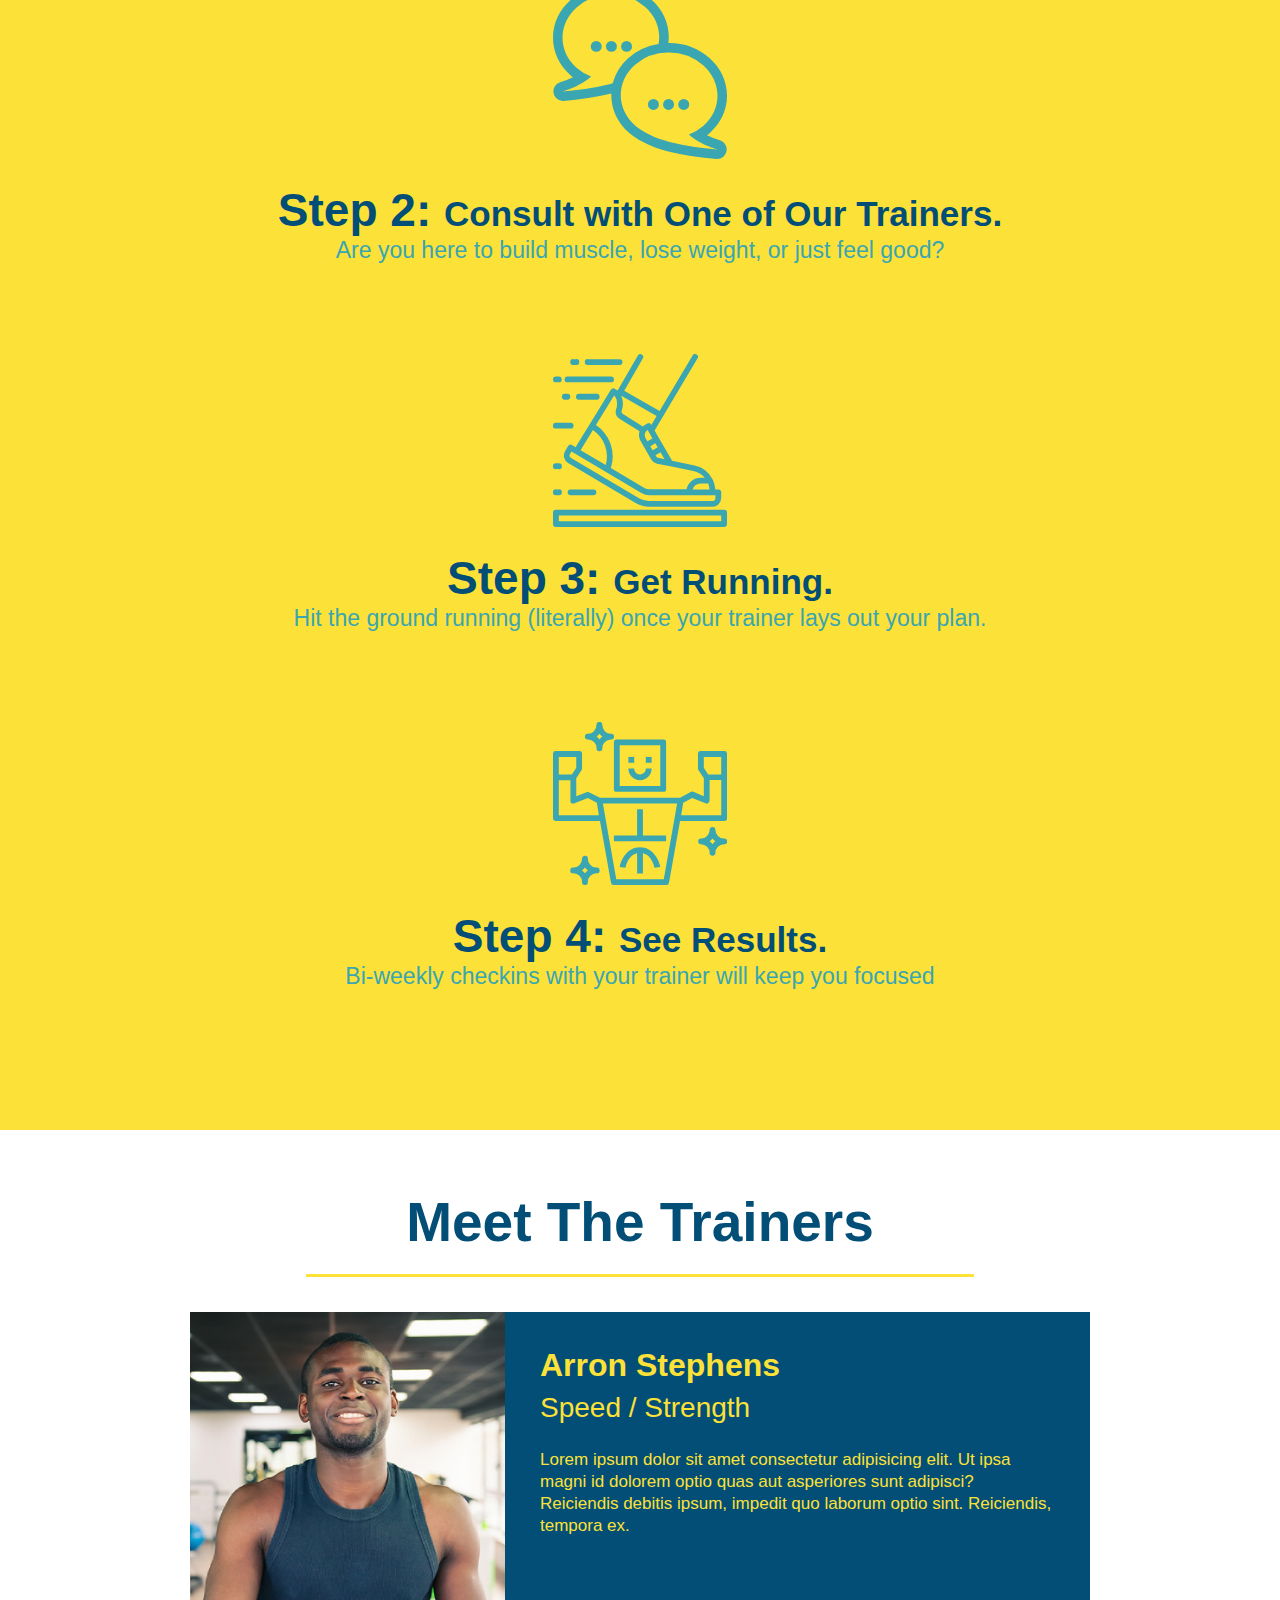
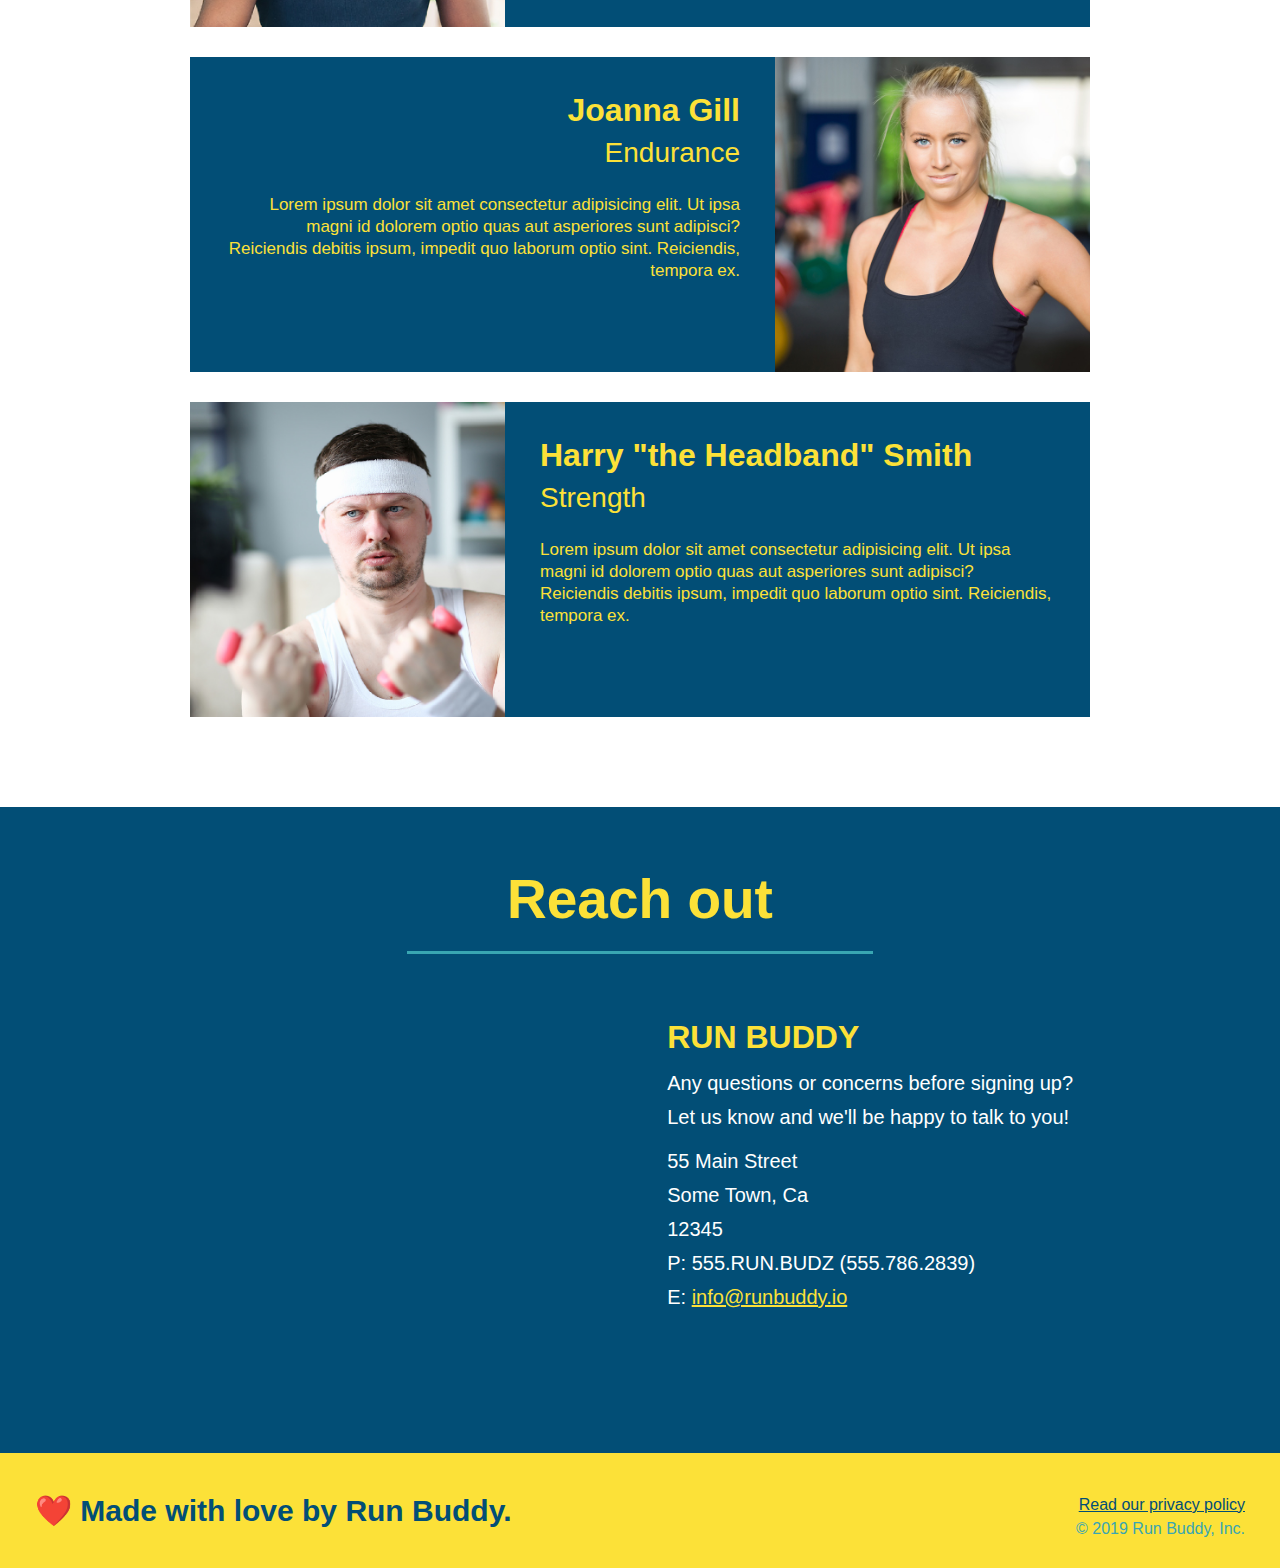
==== commit d36e109a: "add content to hero, replace image" ====
--- a/index.html
+++ b/index.html
@@ -22,6 +22,12 @@
         <!--End of Navigation-->
         <!--Hero / Jumbotron-->
         <section class="hero">
+            <div class="hero-cta">
+                <h2>Start Buliding Habits</h2>
+                <p>
+                    seitan heirloom post-ironic pop-up iPhone mlkshk hella selfies fashion axe occupy readymade put a bird on it messenger bag Wes Anderson Schlitz plaid Bushwick church-key lo-fi skateboard slow-carb hashtag trust fund Williamsburg biodiesel fixie farm-to-table 8-bit banjo XOXO Banksy chillwave bicycle rights retro cliche tattooed bespoke irony mumblecore Shoreditch deep v polaroid McSweeney's bitters cray gentrify tofu Marfa you probably haven't heard of them yr banh mi asymmetrical art party selvage letterpress High Life.
+                </p>
+            </div>
             <div class="hero-form">
                 <h3>Get Started Today</h3>
                 <p>Fill out this form and one of our trainers will schedule a consult</p>
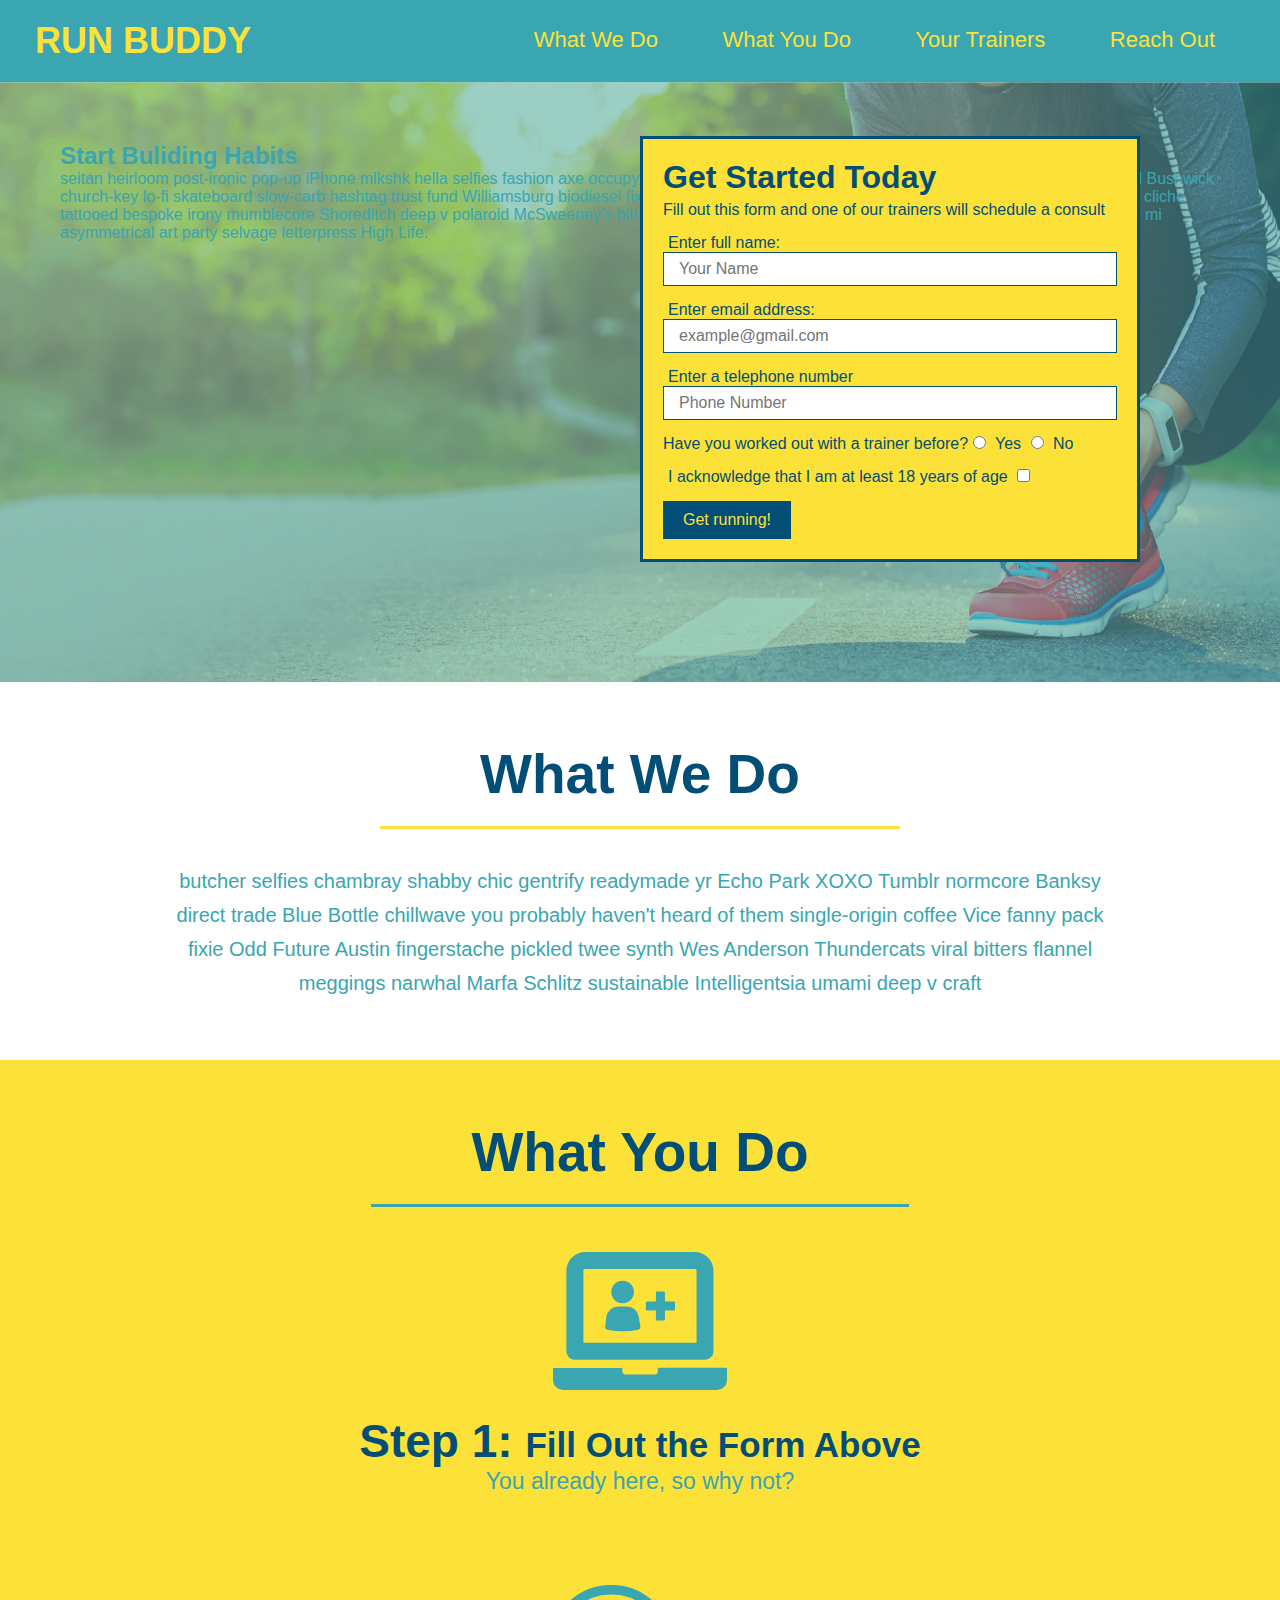
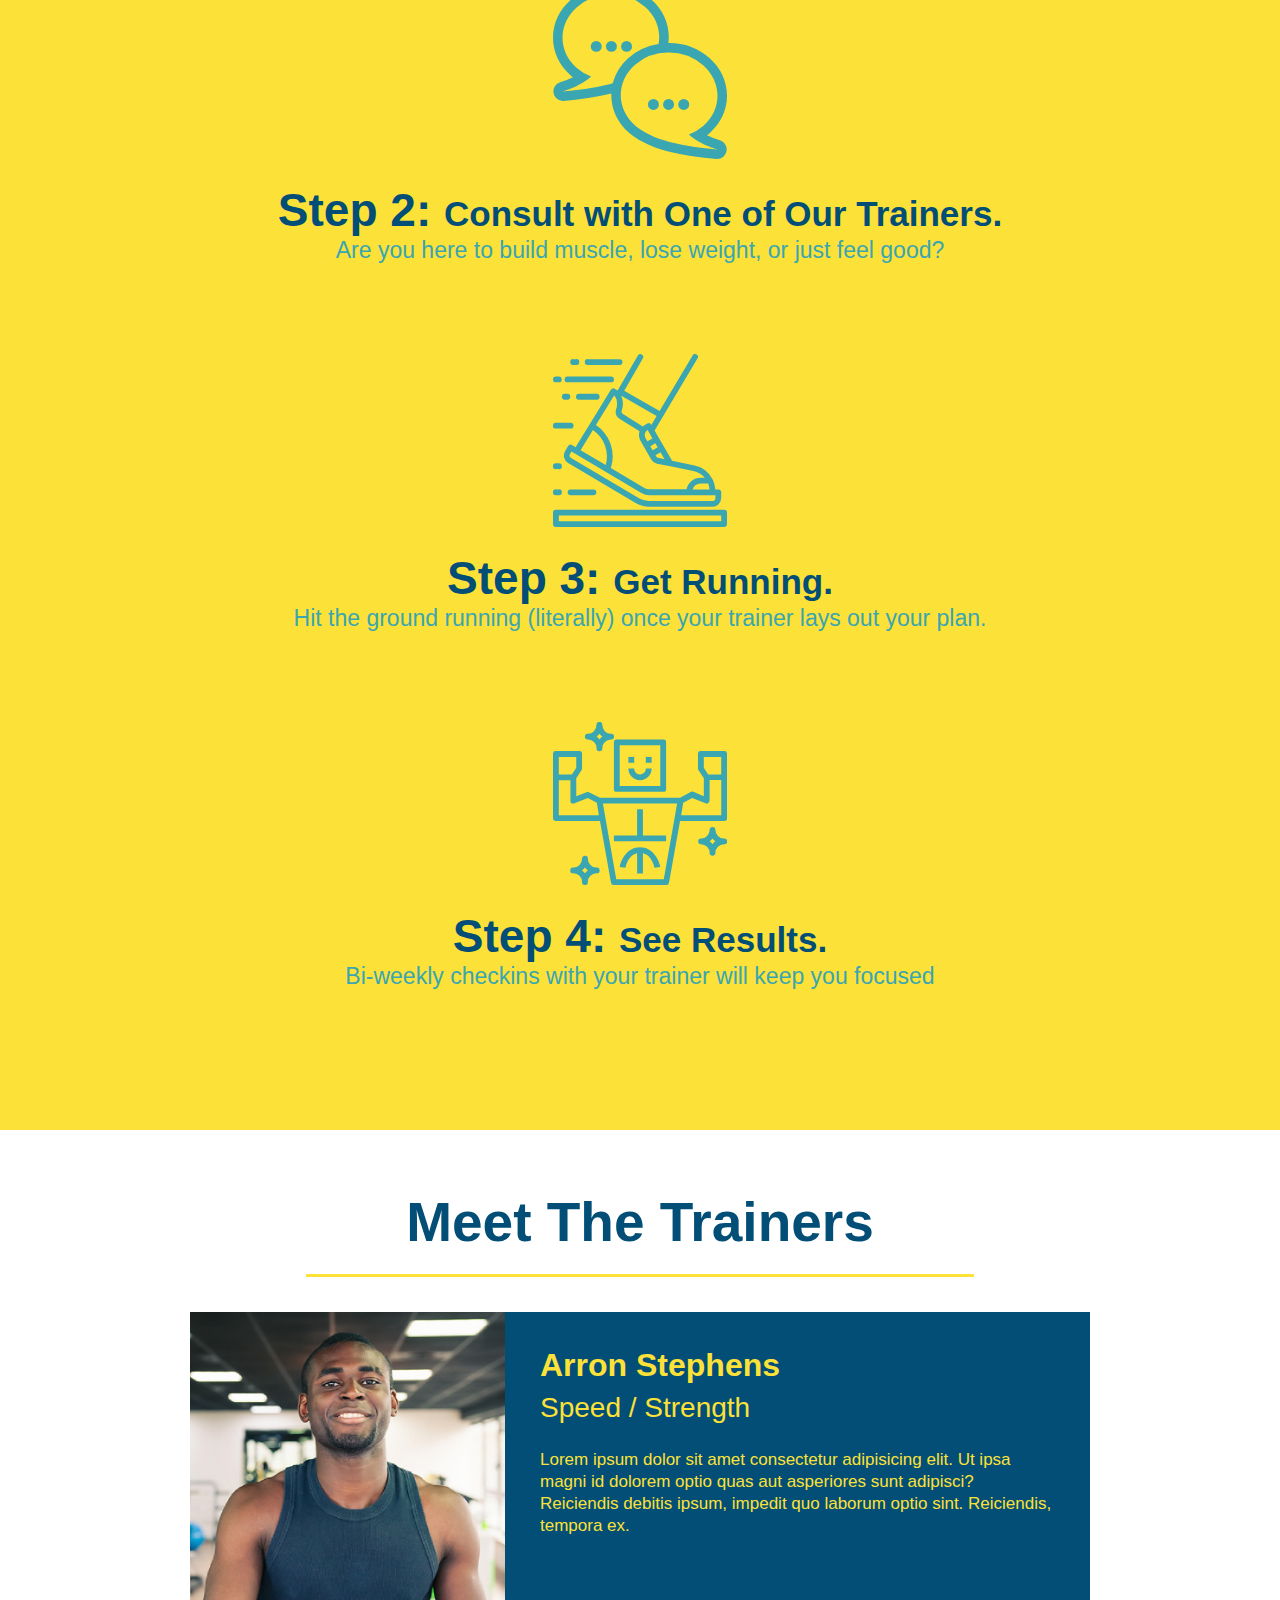
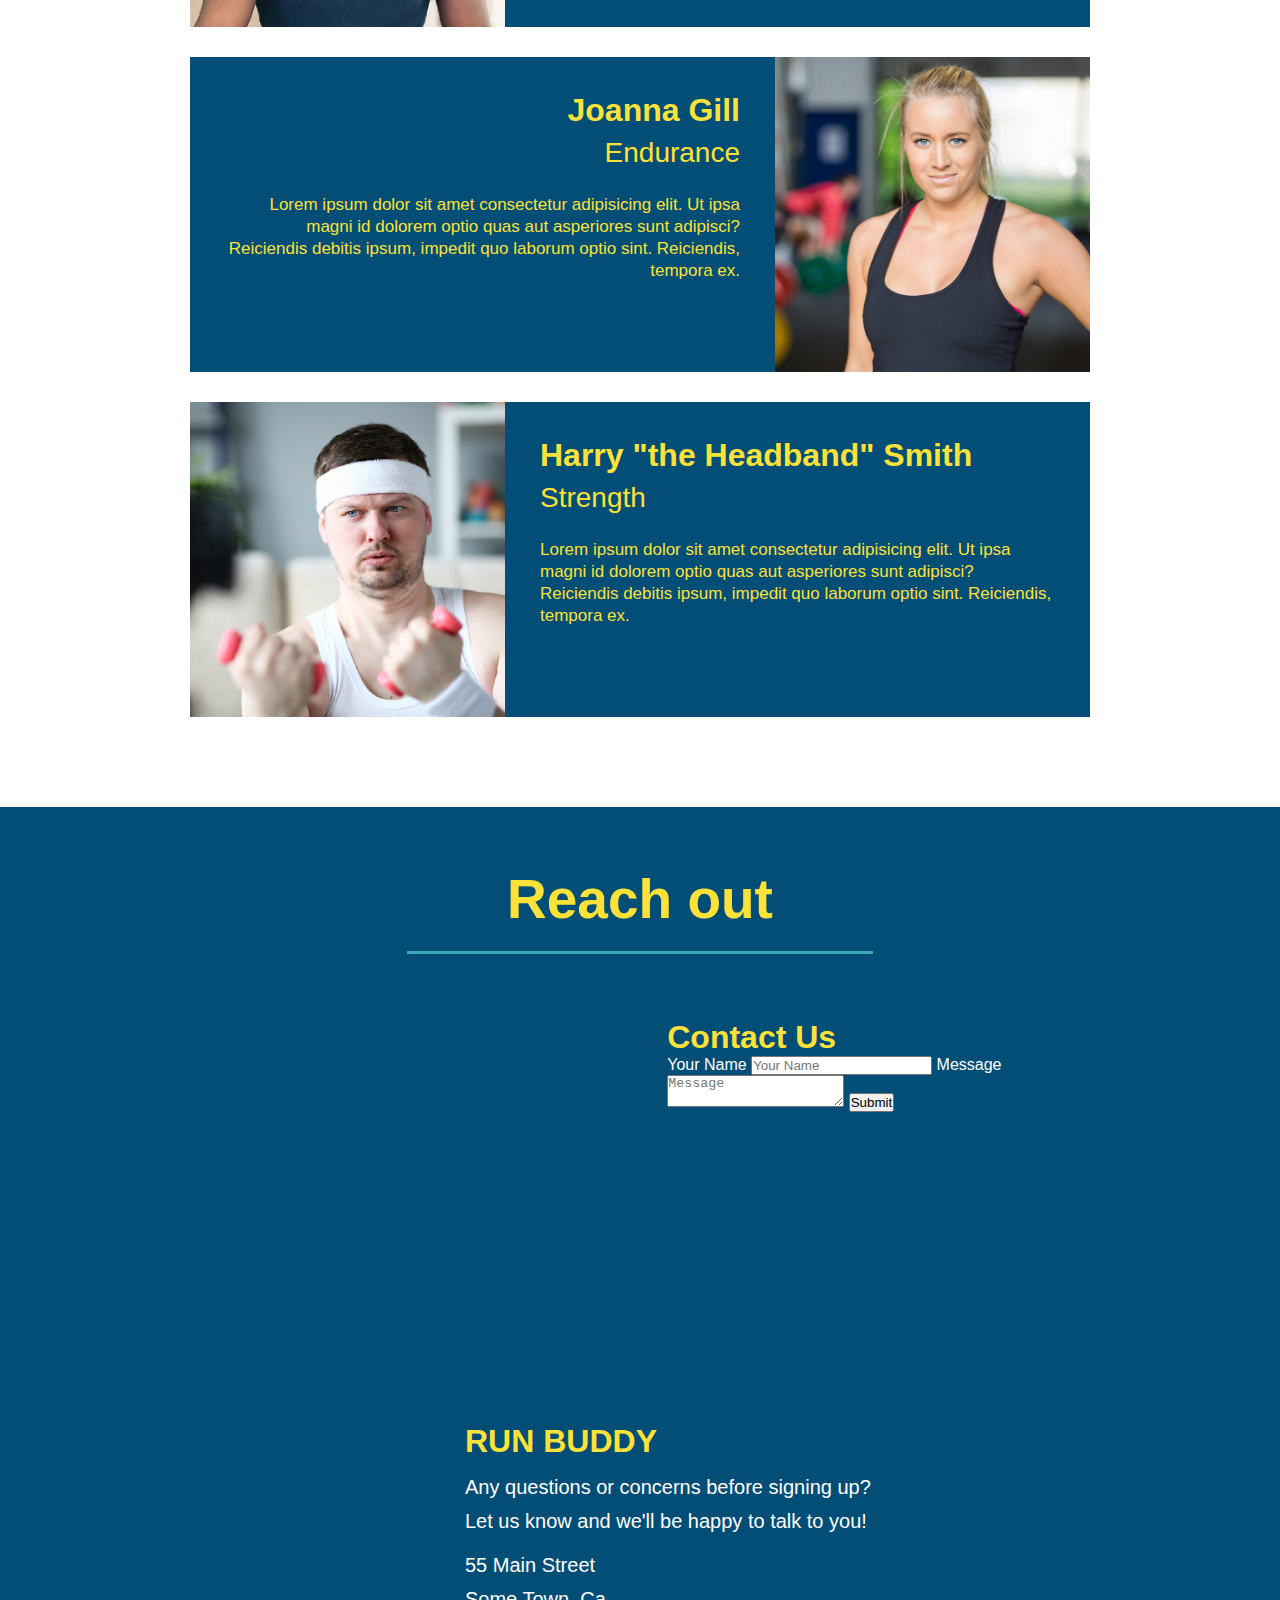
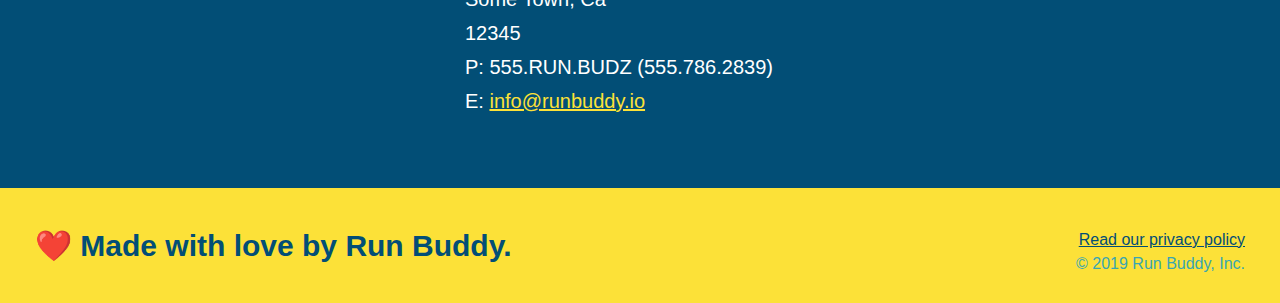
==== commit 2473847c: "add contact form" ====
--- a/index.html
+++ b/index.html
@@ -122,6 +122,16 @@
             <h2 class="section-title secondary-border">Reach out</h2>
             <div class="contact-info">
                 <iframe src="https://www.google.com/maps/embed?pb=!1m18!1m12!1m3!1d14320.740042861136!2d50.19923825100663!3d26.190659233355177!2m3!1f0!2f0!3f0!3m2!1i1024!2i768!4f13.1!3m3!1m2!1s0x3e49c49c24949b0f%3A0xcaa127cadb2eba03!2sAl%20Aziziyah%2034715!5e0!3m2!1sen!2ssa!4v1702889548148!5m2!1sen!2ssa" style="border:0;"></iframe>
+                <div class="contact-form">
+                    <h3>Contact Us</h3>
+                    <form>
+                        <label for="contact-name">Your Name</label>
+                        <input type="text" name="contact-name" id="contact-name" placeholder="Your Name">
+                        <label for="contact-message">Message</label>
+                        <textarea name="contact-message" id="contact-message" placeholder="Message"></textarea>
+                        <button type="submit">Submit</button>
+                    </form>
+                </div>
                 <div>
                     <h3>RUN BUDDY</h3>
                     <p>
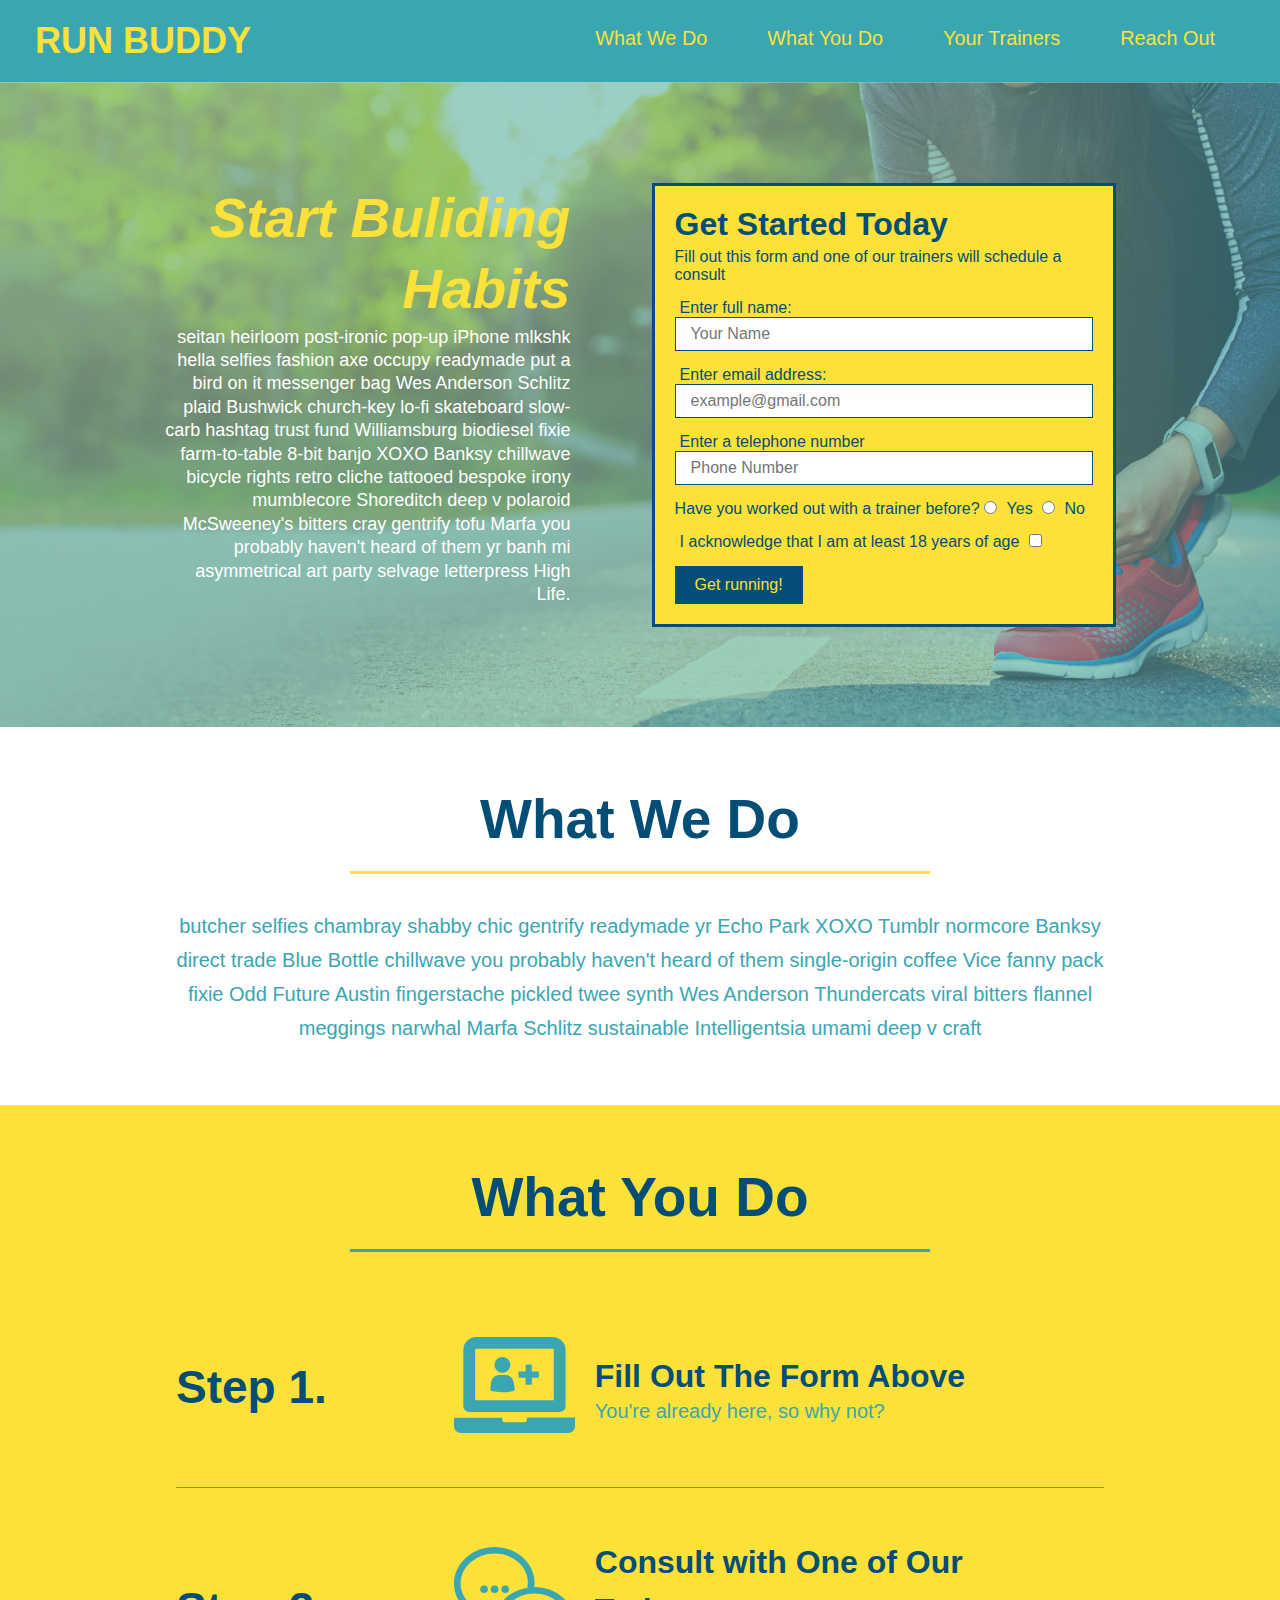
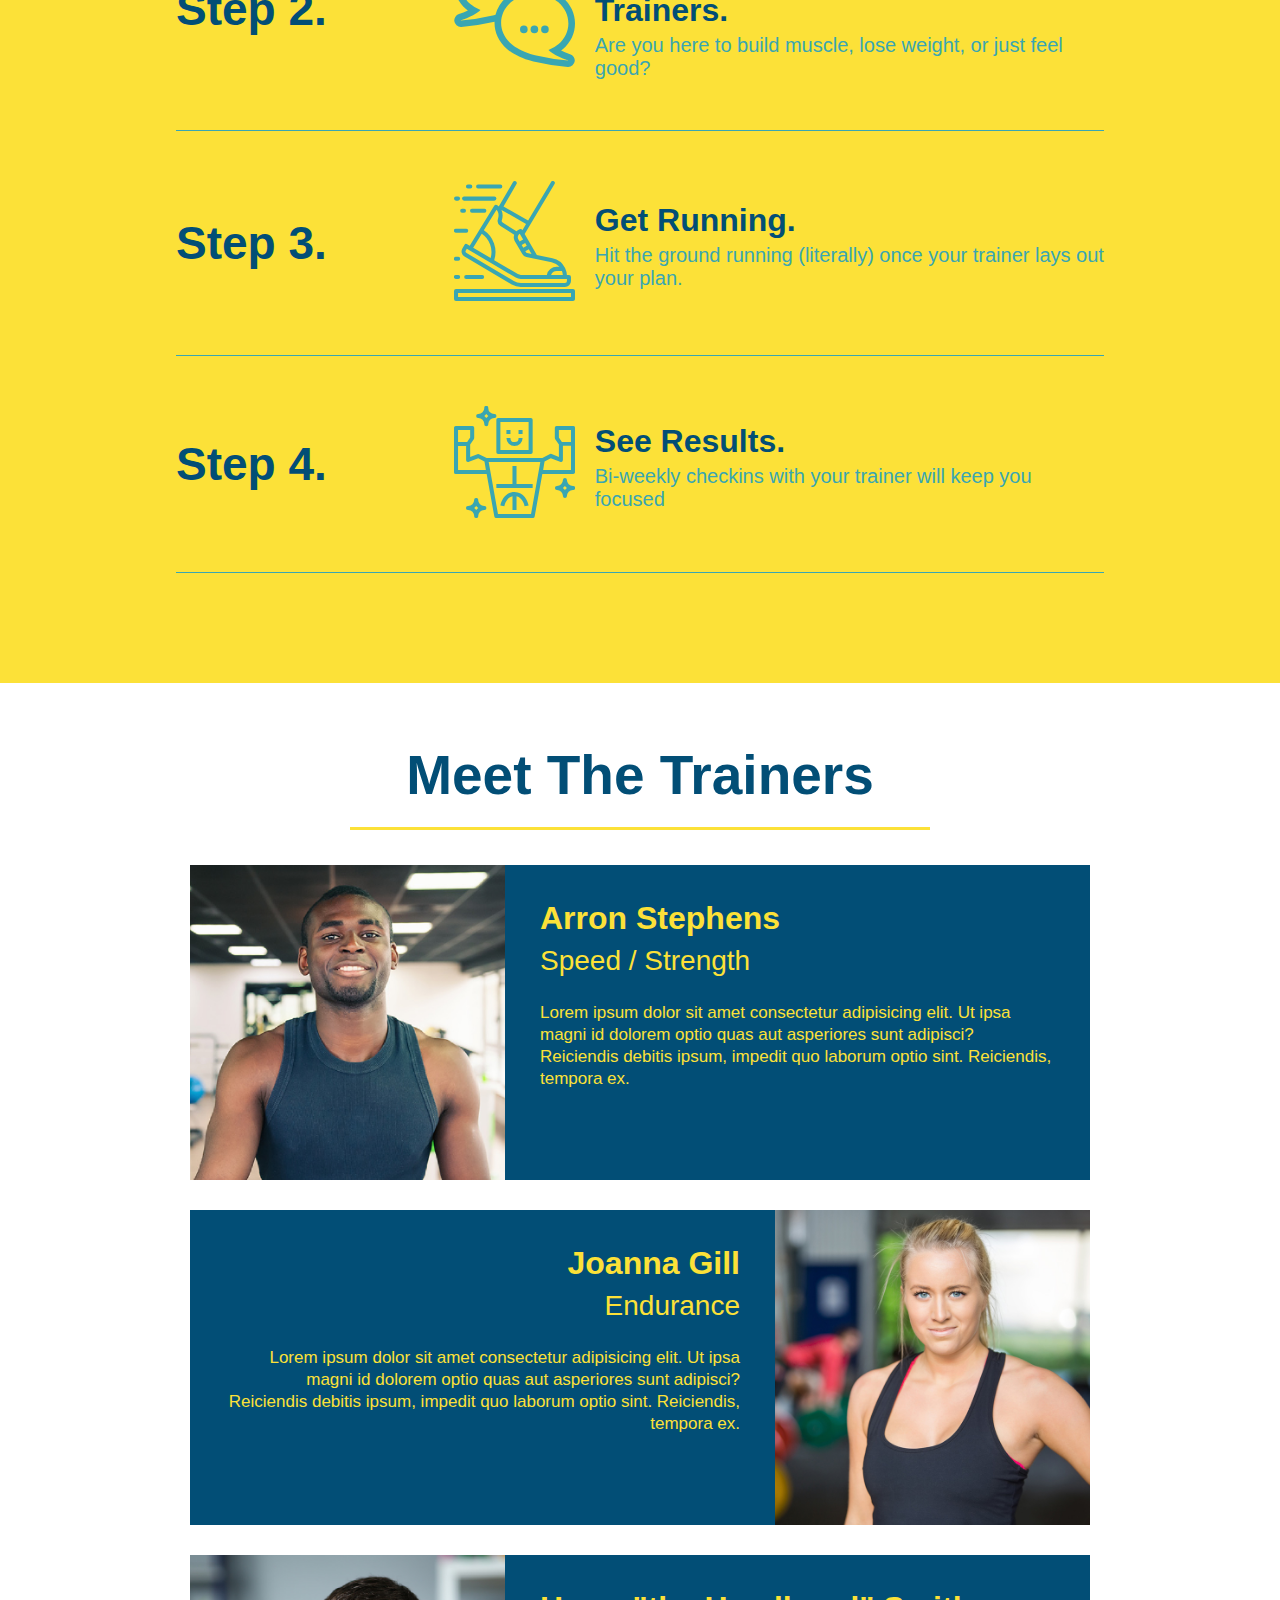
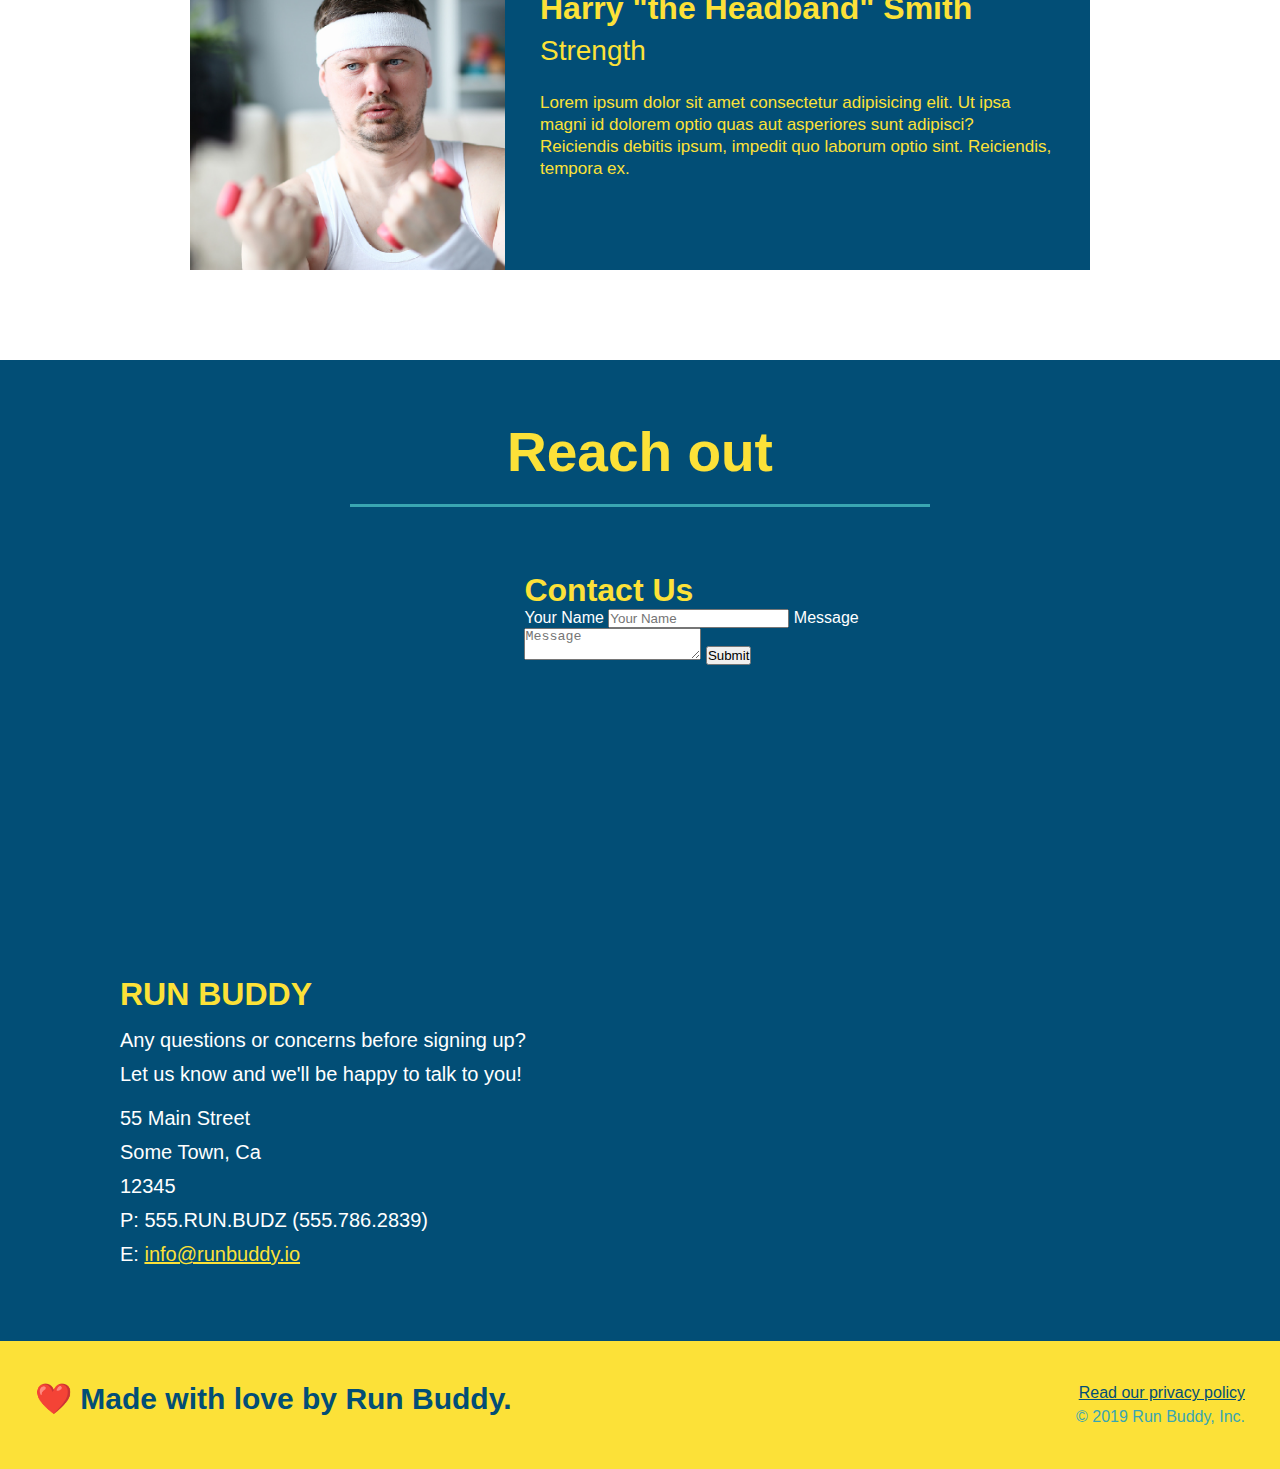
==== commit db13b618: "add flexbox to the steps" ====
--- a/index.html
+++ b/index.html
@@ -59,38 +59,74 @@
         <!--End of Hero / Jumbotron-->
         <!--"what we do" Section-->
         <section id="what-we-do" class="intro">
-            <h2 class="section-title primary-border">What We Do</h2>
-            <p>butcher selfies chambray shabby chic gentrify readymade yr Echo Park XOXO Tumblr normcore Banksy direct trade Blue Bottle chillwave you probably haven't heard of them single-origin coffee Vice fanny pack fixie Odd Future Austin fingerstache pickled twee synth Wes Anderson Thundercats viral bitters flannel meggings narwhal Marfa Schlitz sustainable Intelligentsia umami deep v craft</p>
+            <div class="flex-row">
+                <h2 class="section-title primary-border">What We Do</h2>
+            </div>
+            <div class="flex-row">
+                <p>butcher selfies chambray shabby chic gentrify readymade yr Echo Park XOXO Tumblr normcore Banksy direct trade Blue Bottle chillwave you probably haven't heard of them single-origin coffee Vice fanny pack fixie Odd Future Austin fingerstache pickled twee synth Wes Anderson Thundercats viral bitters flannel meggings narwhal Marfa Schlitz sustainable Intelligentsia umami deep v craft</p>
+            </div>
         </section>
         <!--End of "what we do" Section-->
         <!--"what you do" Section-->
         <section id="what-you-do" class="steps">
-            <h2 class="section-title secondary-border">What You Do</h2>
-            <div>
-                <img src="./assets/images/step-1.svg" alt="">
-                <h3>Step 1: <span>Fill Out the Form Above</span></h3>
-                <p>You already here, so why not?</p>
-            </div>
-            <div>
-                <img src="./assets/images/step-2.svg" alt="">
-                <h3>Step 2: <span>Consult with One of Our Trainers.</span></h3>
-                <p>Are you here to build muscle, lose weight, or just feel good?</p>
-            </div>
-            <div>
-                <img src="./assets/images/step-3.svg" alt="">
-                <h3>Step 3: <span>Get Running.</span></h3>
-                <p>Hit the ground running (literally) once your trainer lays out your plan.</p>
-            </div>
-            <div>
-                <img src="./assets/images/step-4.svg" alt="">
-                <h3>Step 4: <span>See Results.</span></h3>
-                <p>Bi-weekly checkins with your trainer will keep you focused</p>
+            <div class="flex-row">
+                <h2 class="section-title secondary-border">What You Do</h2>
+            </div>
+            <div class="step">
+                <h3>Step 1.</h3>
+                <div class="step-info">
+                    <div class="step-img">
+                        <img src="./assets/images/step-1.svg" alt="">
+                    </div>
+                    <div class="step-text">
+                        <h4>Fill Out The Form Above</h4>
+                        <p>You're already here, so why not?</p>
+                    </div>
+                </div>
+            </div>
+            <div class="step">
+                <h3>Step 2.</h3>
+                <div class="step-info">
+                    <div class="step-img">
+                        <img src="./assets/images/step-2.svg" alt="">
+                    </div>
+                    <div class="step-text">
+                        <h4>Consult with One of Our Trainers.</h4>
+                        <p>Are you here to build muscle, lose weight, or just feel good?</p>
+                    </div>
+                </div>
+            </div>
+            <div class="step">
+                <h3>Step 3.</h3>
+                <div class="step-info">
+                    <div class="step-img">
+                        <img src="./assets/images/step-3.svg" alt="">
+                    </div>
+                    <div class="step-text">
+                        <h4>Get Running.</h4>
+                        <p>Hit the ground running (literally) once your trainer lays out your plan.</p>
+                    </div>
+                </div>
+            </div>
+            <div class="step">
+                <h3>Step 4.</h3>
+                <div class="step-info">
+                    <div class="step-img">
+                        <img src="./assets/images/step-4.svg" alt="">
+                    </div>
+                    <div class="step-text">
+                        <h4>See Results.</h4>
+                        <p>Bi-weekly checkins with your trainer will keep you focused</p>
+                    </div>
+                </div>
             </div>
         </section>
         <!--End of "what you do" Section-->
         <!--"meet the trianers" section-->
         <section id="your-trainers" class="trainers">
-            <h2 class="section-title primary-border">Meet The Trainers</h2>
+            <div class="flex-row">
+                <h2 class="section-title primary-border">Meet The Trainers</h2>
+            </div>
             <article class="trainer">
                 <img src="./assets/images/trainer-1.jpg" alt="Arron Stephens in his workout clothes, ready to pump iron">
                 <div class="trainer-bio text-left">
@@ -119,7 +155,9 @@
         <!--End of "meet the trianers" section-->
         <!--"reach out" section-->
         <section id="reach-out" class="contact">
-            <h2 class="section-title secondary-border">Reach out</h2>
+            <div class="flex-row">
+                <h2 class="section-title secondary-border">Reach out</h2>
+            </div>
             <div class="contact-info">
                 <iframe src="https://www.google.com/maps/embed?pb=!1m18!1m12!1m3!1d14320.740042861136!2d50.19923825100663!3d26.190659233355177!2m3!1f0!2f0!3f0!3m2!1i1024!2i768!4f13.1!3m3!1m2!1s0x3e49c49c24949b0f%3A0xcaa127cadb2eba03!2sAl%20Aziziyah%2034715!5e0!3m2!1sen!2ssa!4v1702889548148!5m2!1sen!2ssa" style="border:0;"></iframe>
                 <div class="contact-form">
--- a/assets/css/style.css
+++ b/assets/css/style.css
@@ -11,12 +11,14 @@
 
 /* APPLY STYLES TO <header>*/
 header {
+    display: flex;
+    justify-content: space-between;
+    flex-wrap: wrap;
     padding: 20px 35px;
     background-color: #39A6B2;
 }
 
 header h1 {
-    display: inline;
     font-weight: bold;
     font-size: 36px;
     color: #FCE138;
@@ -29,37 +31,41 @@
 }
 
 header nav {
-    float: right;
     margin: 7px 0;
 }
 
-header nav ul li {
-    display: inline;
+header nav ul {
+    display: flex;
+    flex-wrap: wrap;
+    justify-content: space-between;
+    align-items: center;
+    list-style: none;
 }
 
 header nav ul li a {
     margin: 0 30px;
     font-weight: lighter;
-    font-size: 22px;
+    font-size: 1.55vw;
 }
 
 /* APPLY STYLES TO <footer> */
 
 footer {
+    display: flex;
+    justify-content: space-between;
+    flex-wrap: wrap;
     padding: 40px 35px;
     background-color: #FCE138;
     width: 100%;
 }
 
 footer h2 {
-    display: inline;
     color: #024E76;
     font-size: 30px;
     margin: 0;
 }
 
 footer div {
-    float: right;
     line-height: 1.5;
     text-align: right;
 }
@@ -74,23 +80,37 @@
 
 /* ADD STYLE TO HERO SECTION*/
 .hero {
-    position: relative;
     background-image: url("../images/hero-bg.jpg");
     background-size: cover;
     background-position: center;
-    height: 600px;
+    display: flex;
+    justify-content: center;
+    flex-wrap: wrap;
+}
+
+.hero-cta {
+    width: 35%;
+    text-align: right;
+    margin: 3.5%;
+    color: #FFF;
+    font-size: 18px;
+    line-height: 1.3;
+}
+
+.hero-cta h2 {
+    font-style: italic;
+    font-size: 55px;
+    color: #FCE138;
 }
 
 /* ADD STYLE TO FORM */
 .hero-form {
-    position: absolute;
     border: 3px solid #024E76;
     background-color: #FCE138;
     padding: 20px;
-    width: 500px;
-    color: #024E76;
-    bottom: 120px;
-    right: 140px;
+    color: #024E76;
+    width: 40%;
+    margin: 3.5%;
 }
 
 .hero-form h3 {
@@ -124,11 +144,12 @@
     font-size: 16px;
 }
 
-.intro {
+.flex-row {
+    display: flex;
+}
+
+.intro p {
     text-align: center;
-}
-
-.intro p {
     line-height: 1.7;
     color: #39A6B2;
     width: 80%;
@@ -137,16 +158,16 @@
 }
 
 .steps {
+    background-color: #FCE138;
+}
+
+.section-title {
+    font-size: 55px;
+    color: #024E76;
+    padding-bottom: 20px;
     text-align: center;
-    background-color: #FCE138;
-}
-
-.section-title {
-    display: inline-block;
-    font-size: 55px;
-    color: #024E76;
-    margin-bottom: 35px;
-    padding: 0 100px 20px 100px;
+    margin: 0 auto 35px auto;
+    width: 50%;
 }
 
 .primary-border {
@@ -157,32 +178,52 @@
     border-bottom: 3px solid #39A6B2;
 }
 
-.steps div {
-    margin-bottom: 80px;
-}
-
-.steps img {
-    width: 15%;
-    margin: 10px 0;
-}
-
-.steps h3 {
+.step {
+    margin: 50px auto;
+    padding-bottom: 50px;
+    width: 80%;
+    border-bottom: 1px solid #39A6B2;
+    display: flex;
+    flex-wrap: wrap;
+    align-items: center;
+    justify-content: space-between;
+}
+
+.step-info {
+    display: flex;
+    flex-wrap: wrap;
+    align-items: center;
+    flex: 2 70%;
+}
+
+.step-img {
+    flex: 1 12%;
+    margin-right: 20px;
+}
+
+.step-text {
+    flex: 12;
+}
+
+.step-img img {
+    max-width: 100%;
+}
+
+.step h3 {
+    flex: 1 30%;
     color: #024E76;
     font-size: 46px;
-    margin-top: 10px;
-}
-
-.steps p {
+}
+
+.step-text h4 {
+    font-size: 32px;
+    line-height: 1.5;
+    color: #024E76;
+}
+
+.step-text p {
     color: #39A6B2;
-    font-size: 23px;
-}
-
-.steps span {
-    font-size: 35px;
-}
-
-.trainers {
-    text-align: center;
+    font-size: 20px;
 }
 
 .trainer {
@@ -229,7 +270,6 @@
 }
 
 .contact {
-    text-align: center;
     background-color: #024E76;
 }
 
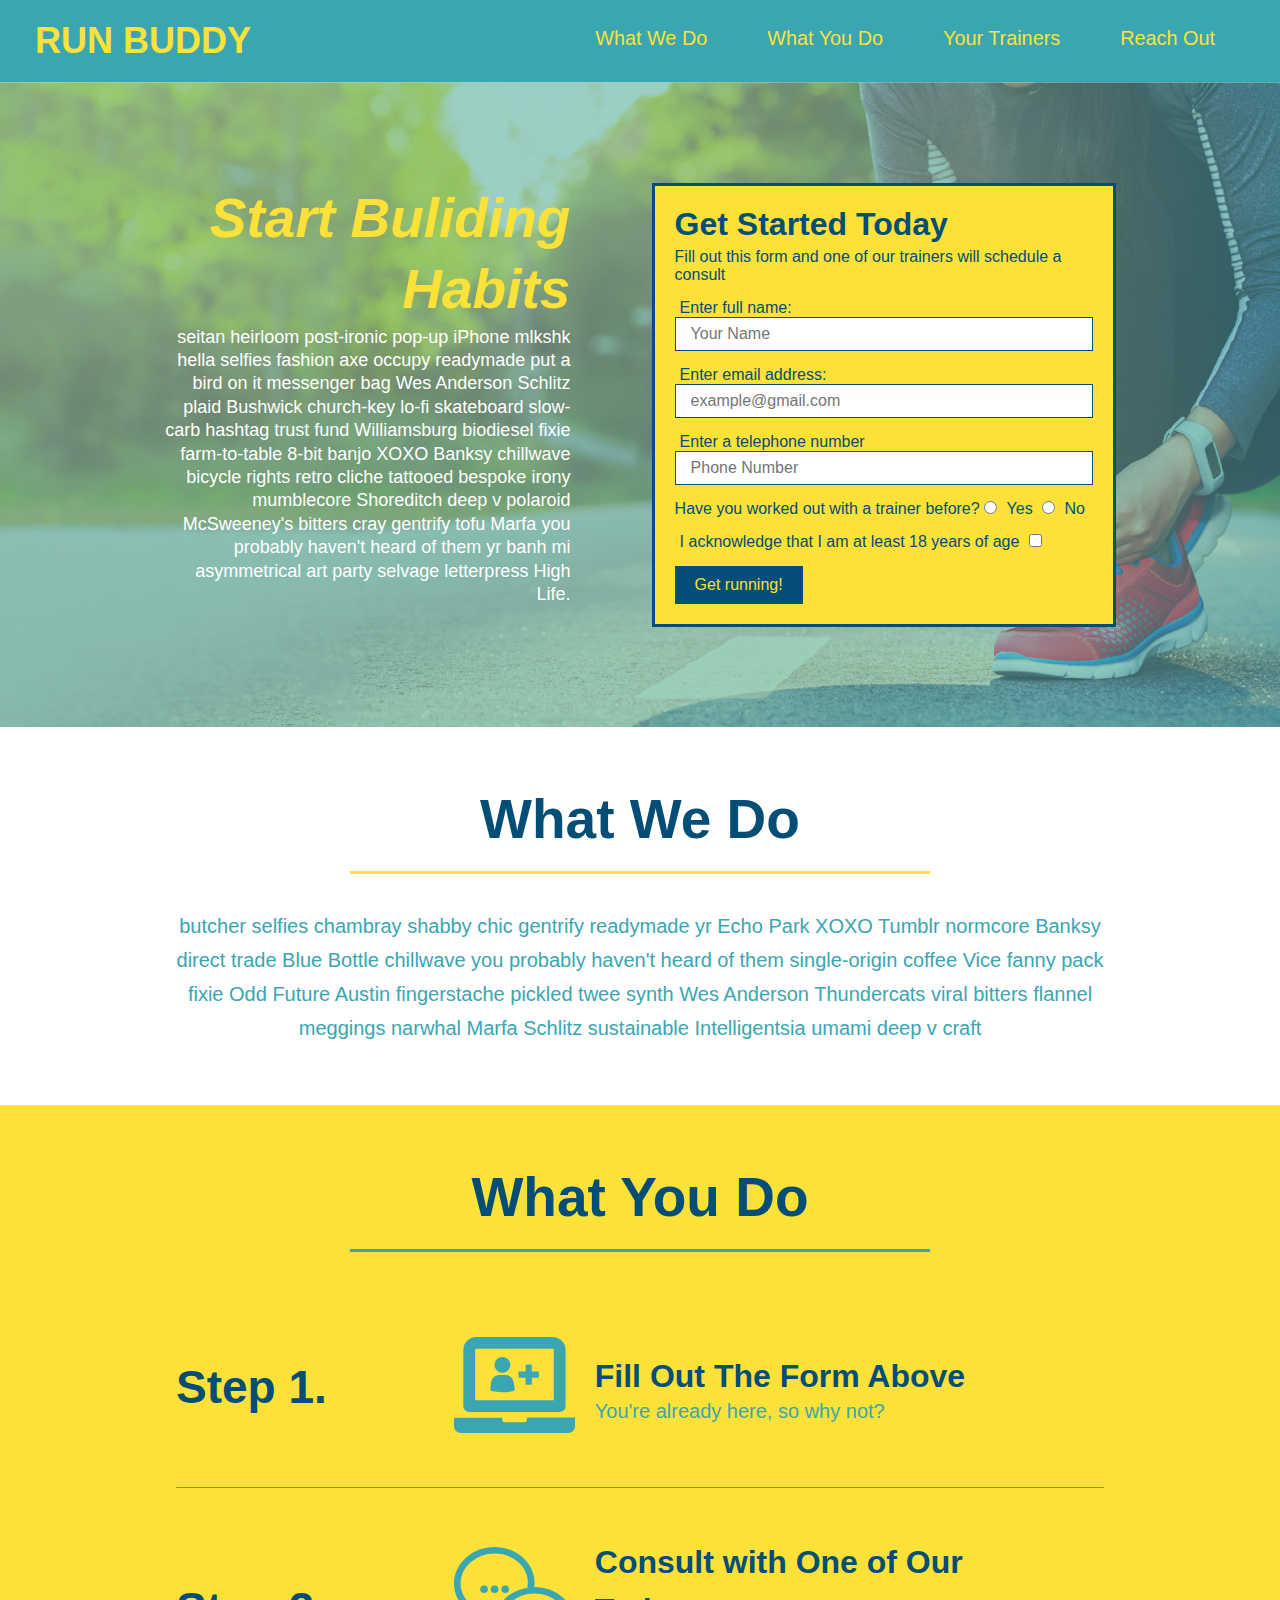
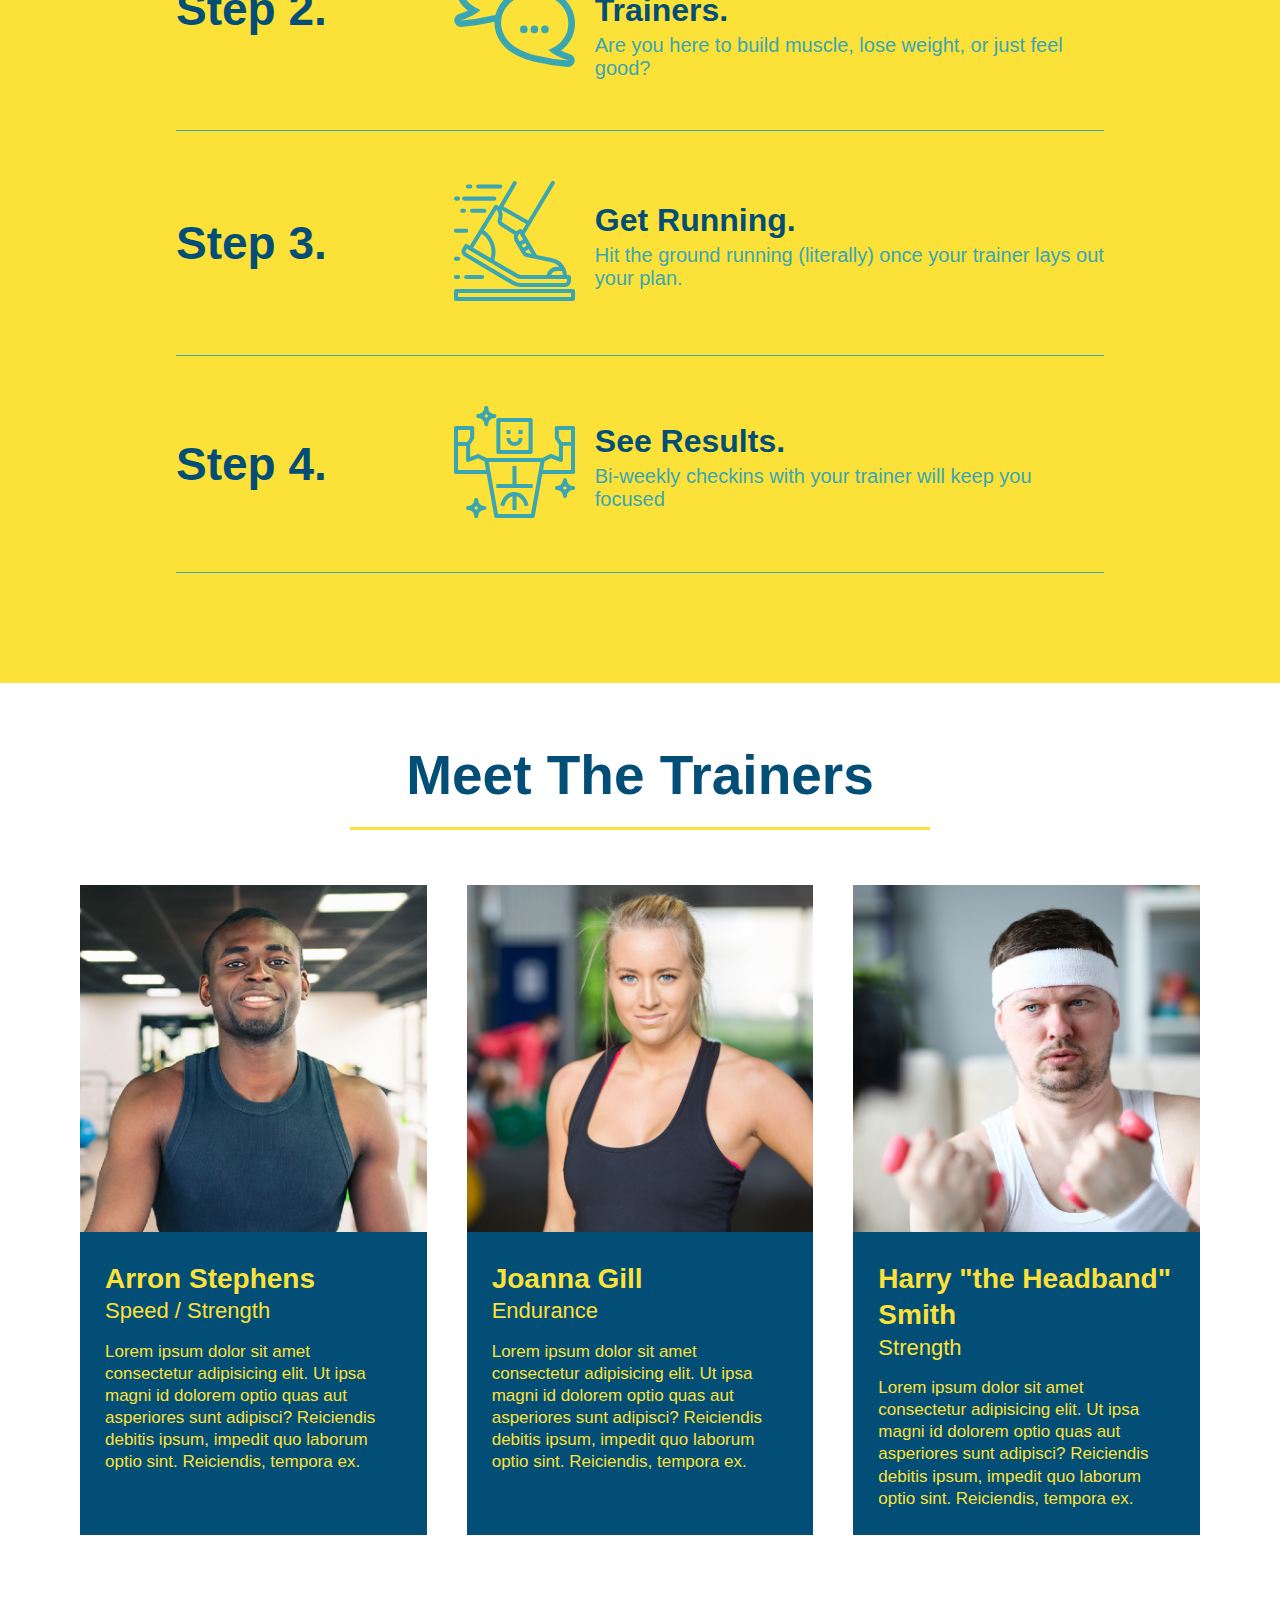
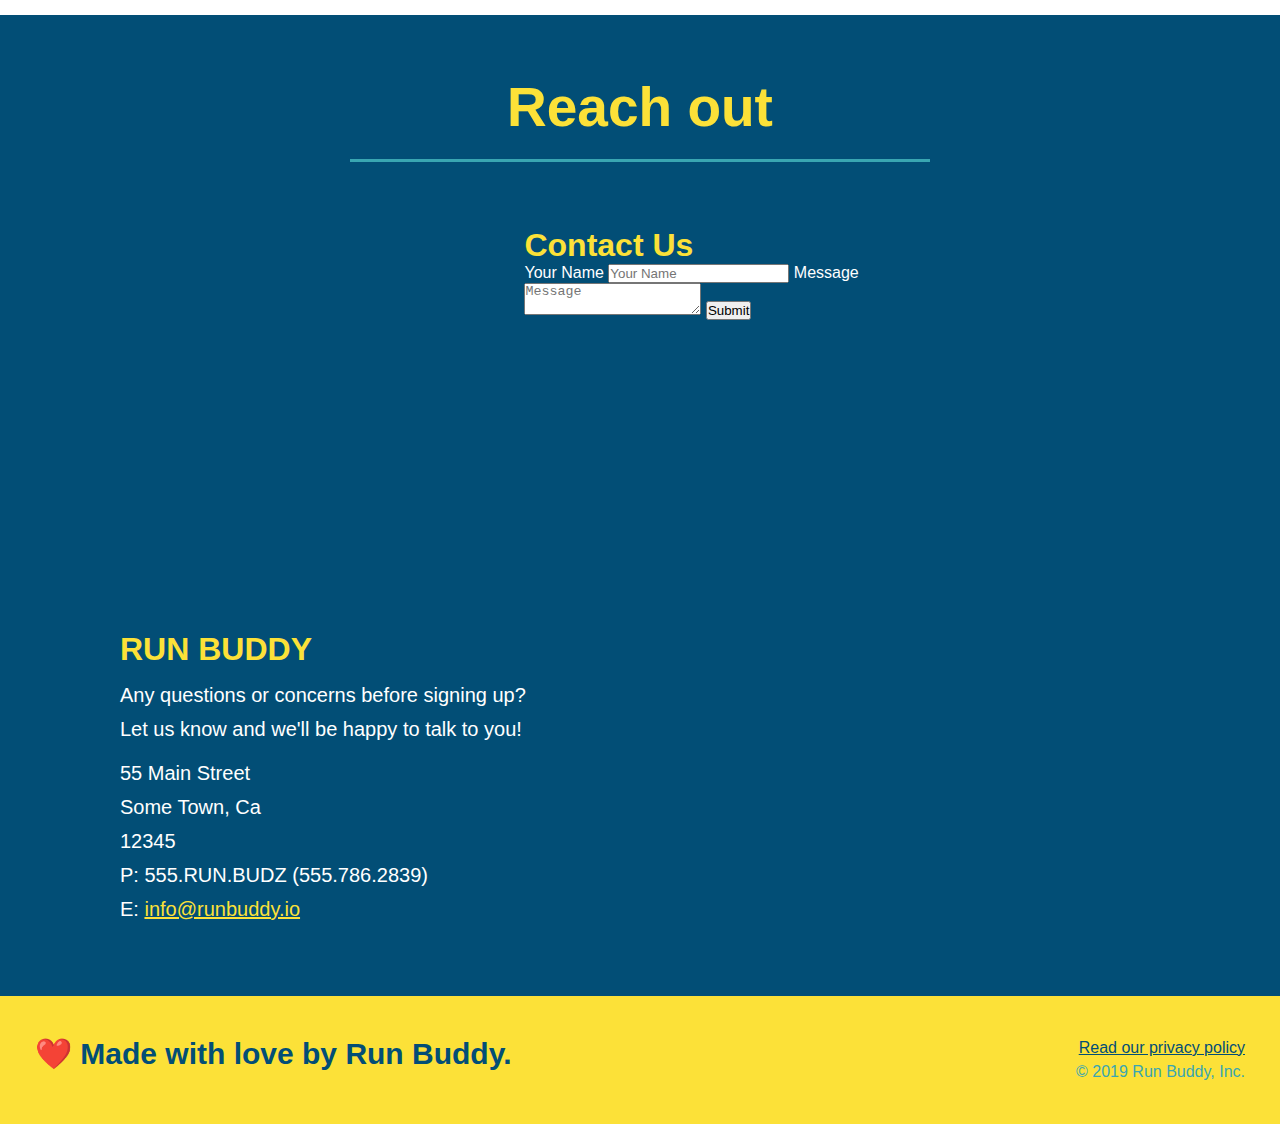
==== commit 9143453d: "add flexbox to trainers" ====
--- a/index.html
+++ b/index.html
@@ -123,34 +123,36 @@
         </section>
         <!--End of "what you do" Section-->
         <!--"meet the trianers" section-->
-        <section id="your-trainers" class="trainers">
+        <section id="your-trainers">
             <div class="flex-row">
                 <h2 class="section-title primary-border">Meet The Trainers</h2>
             </div>
-            <article class="trainer">
-                <img src="./assets/images/trainer-1.jpg" alt="Arron Stephens in his workout clothes, ready to pump iron">
-                <div class="trainer-bio text-left">
-                    <h3>Arron Stephens</h3>
-                    <h4>Speed / Strength</h4>
-                    <p>Lorem ipsum dolor sit amet consectetur adipisicing elit. Ut ipsa magni id dolorem optio quas aut asperiores sunt adipisci? Reiciendis debitis ipsum, impedit quo laborum optio sint. Reiciendis, tempora ex.</p>
-                </div>
-            </article>
-            <article class="trainer">
-                <div class="trainer-bio text-right">
-                    <h3>Joanna Gill</h3>
-                    <h4>Endurance</h4>
-                    <p>Lorem ipsum dolor sit amet consectetur adipisicing elit. Ut ipsa magni id dolorem optio quas aut asperiores sunt adipisci? Reiciendis debitis ipsum, impedit quo laborum optio sint. Reiciendis, tempora ex.</p>
-                </div>
-                <img src="./assets/images/trainer-2.jpg" alt="Arron Stephens in his workout clothes, ready to pump iron">
-            </article>
-            <article class="trainer">
-                <img src="./assets/images/trainer-3.jpg" alt="Arron Stephens in his workout clothes, ready to pump iron">
-                <div class="trainer-bio text-left">
-                    <h3>Harry "the Headband" Smith</h3>
-                    <h4>Strength</h4>
-                    <p>Lorem ipsum dolor sit amet consectetur adipisicing elit. Ut ipsa magni id dolorem optio quas aut asperiores sunt adipisci? Reiciendis debitis ipsum, impedit quo laborum optio sint. Reiciendis, tempora ex.</p>
-                </div>
-            </article>
+            <div class="trainers">
+                <article class="trainer">
+                    <img src="./assets/images/trainer-1.jpg" alt="Arron Stephens in his workout clothes, ready to pump iron">
+                    <div class="trainer-bio">
+                        <h3 class="trainer-name">Arron Stephens</h3>
+                        <h4 class="trainer-role">Speed / Strength</h4>
+                        <p>Lorem ipsum dolor sit amet consectetur adipisicing elit. Ut ipsa magni id dolorem optio quas aut asperiores sunt adipisci? Reiciendis debitis ipsum, impedit quo laborum optio sint. Reiciendis, tempora ex.</p>
+                    </div>
+                </article>
+                <article class="trainer">
+                    <img src="./assets/images/trainer-2.jpg" alt="Arron Stephens in his workout clothes, ready to pump iron">
+                    <div class="trainer-bio">
+                        <h3 class="trainer-name">Joanna Gill</h3>
+                        <h4 class="trainer-role">Endurance</h4>
+                        <p>Lorem ipsum dolor sit amet consectetur adipisicing elit. Ut ipsa magni id dolorem optio quas aut asperiores sunt adipisci? Reiciendis debitis ipsum, impedit quo laborum optio sint. Reiciendis, tempora ex.</p>
+                    </div>
+                </article>
+                <article class="trainer">
+                    <img src="./assets/images/trainer-3.jpg" alt="Arron Stephens in his workout clothes, ready to pump iron">
+                    <div class="trainer-bio">
+                        <h3 class="trainer-name">Harry "the Headband" Smith</h3>
+                        <h4 class="trainer-role">Strength</h4>
+                        <p>Lorem ipsum dolor sit amet consectetur adipisicing elit. Ut ipsa magni id dolorem optio quas aut asperiores sunt adipisci? Reiciendis debitis ipsum, impedit quo laborum optio sint. Reiciendis, tempora ex.</p>
+                    </div>
+                </article>
+            </div>
         </section>
         <!--End of "meet the trianers" section-->
         <!--"reach out" section-->
--- a/assets/css/style.css
+++ b/assets/css/style.css
@@ -226,39 +226,42 @@
     font-size: 20px;
 }
 
+.trainers {
+    width: 100%;
+    margin: 0 auto;
+    display: flex;
+    flex-wrap: wrap;
+    justify-content: space-between;
+}
+
 .trainer {
-    overflow: auto;
-    width: 900px;
-    margin: 0 auto 30px auto;
+    margin: 20px;
     background-color: #024E76;
     color: #FCE138;
+    flex: 1;
 }
 
 .trainer img {
-    width: 35%;
-    float: left;
+    width: 100%;
 }
 
 .trainer-bio {
-    padding: 35px;
-    float: left;
-    width: 65%;
+    padding: 25px;
+    line-height: 1.3;
 }
 
 .trainer-bio h3 {
-    font-size: 32px;
-    margin-bottom: 8px;
+    font-size: 28px;
 }
 
 .trainer-bio h4 {
     font-weight: lighter;
-    font-size: 28px;
-    margin-bottom: 25px;
+    font-size: 22px;
+    margin-bottom: 15px;
 }
 
 .trainer-bio p {
     font-size: 17px;
-    line-height: 1.3;
 }
 
 .text-left {
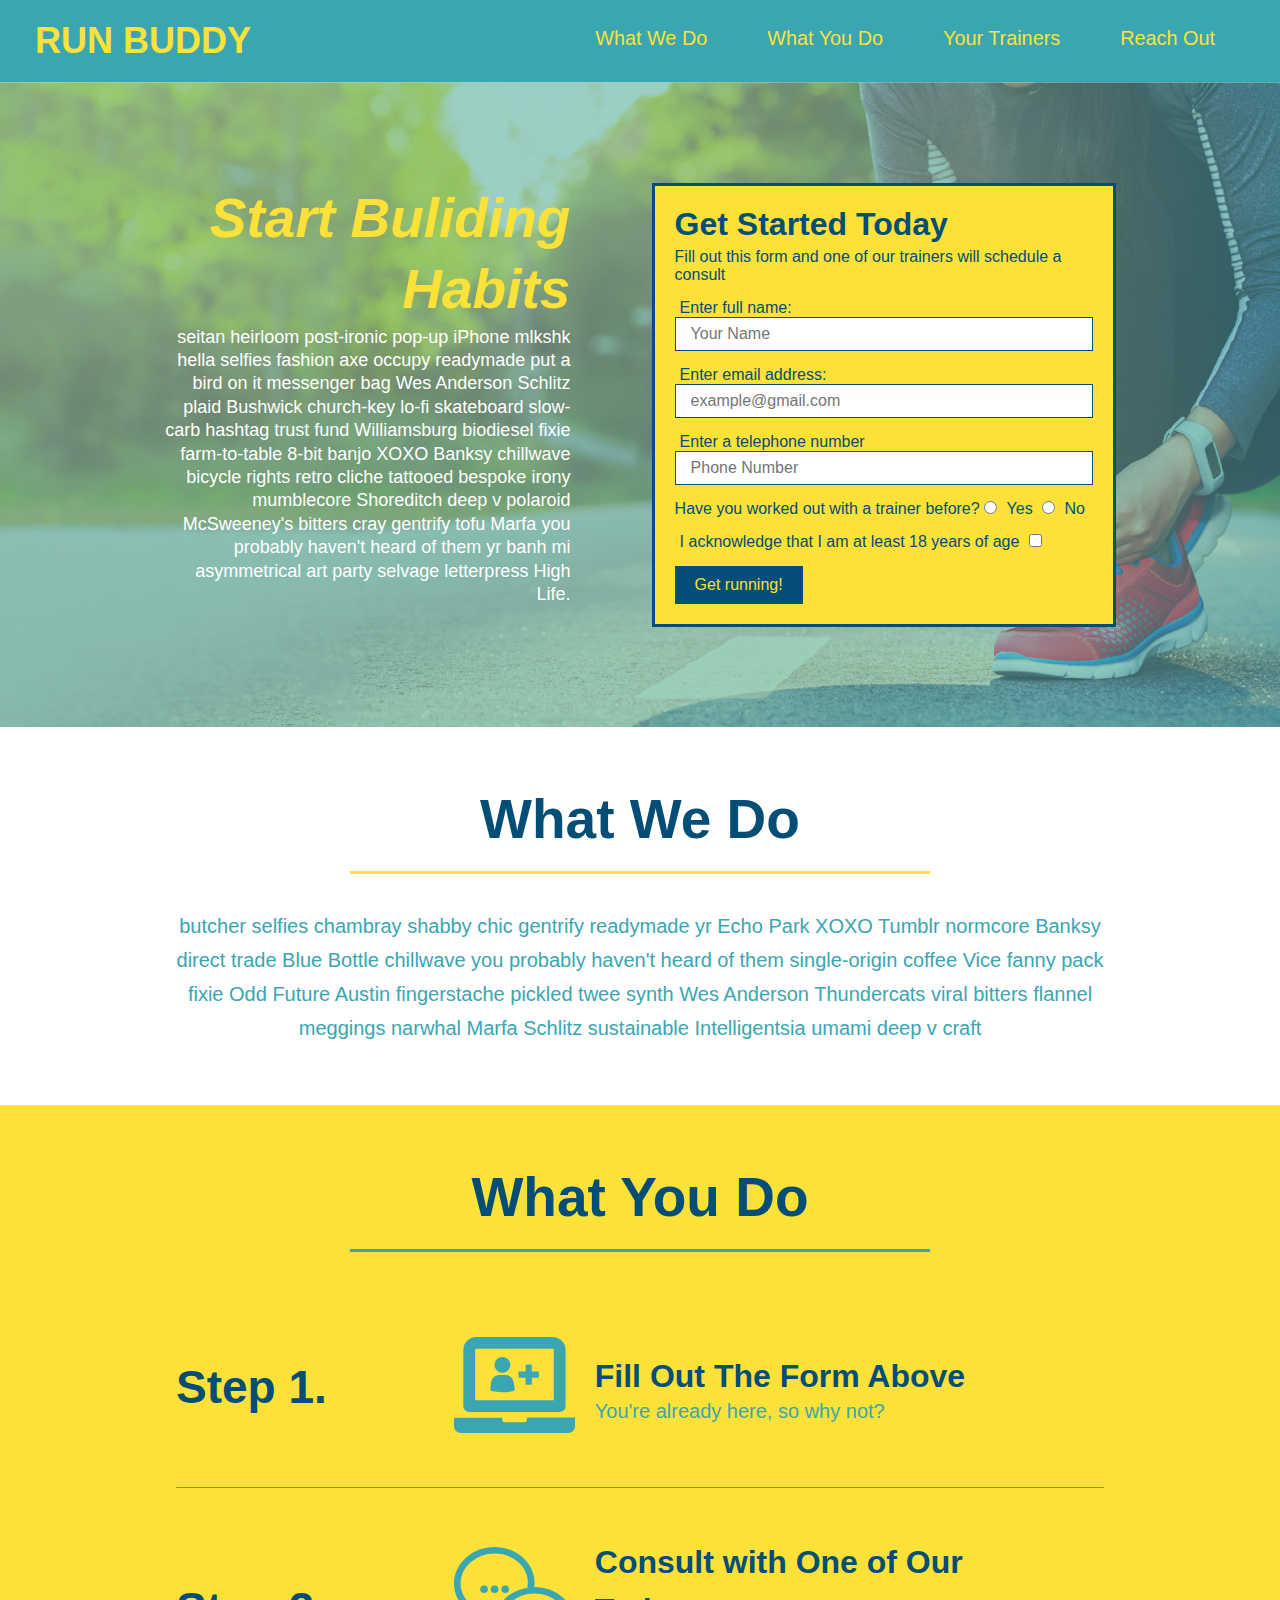
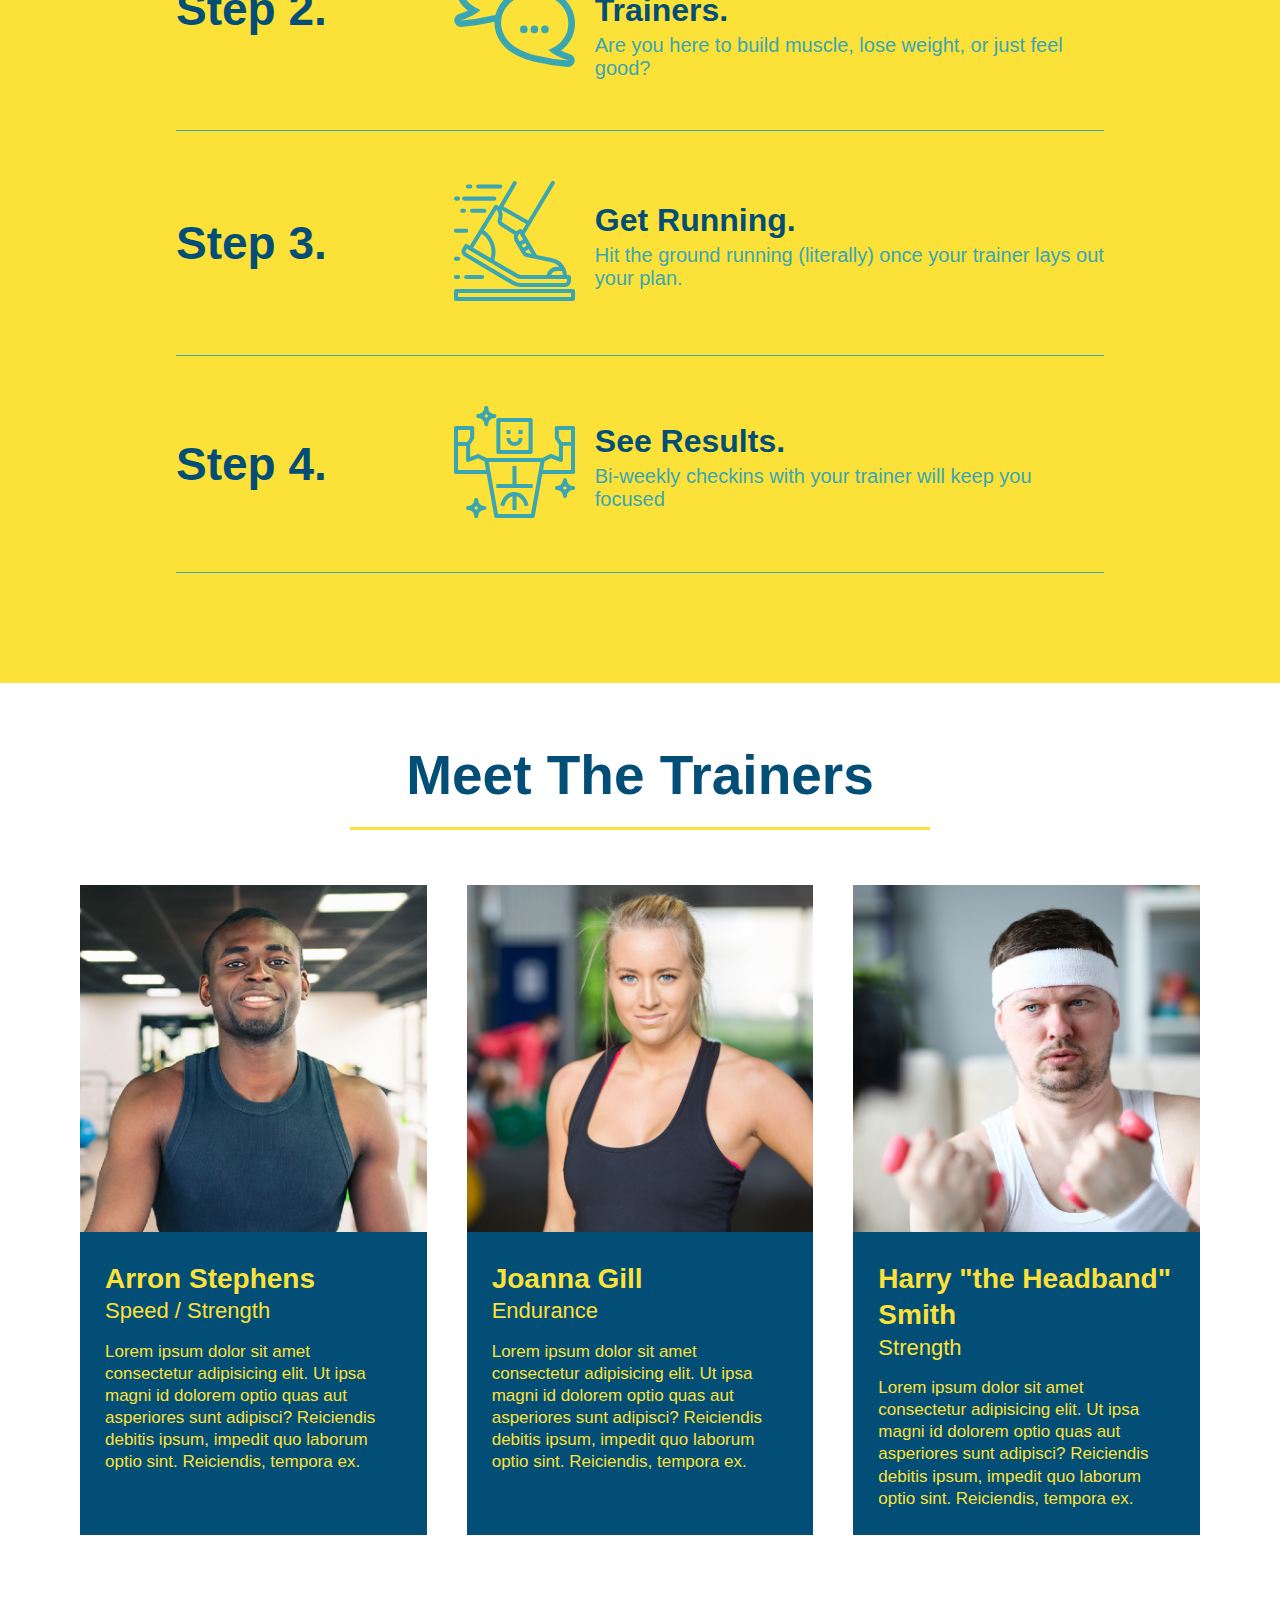
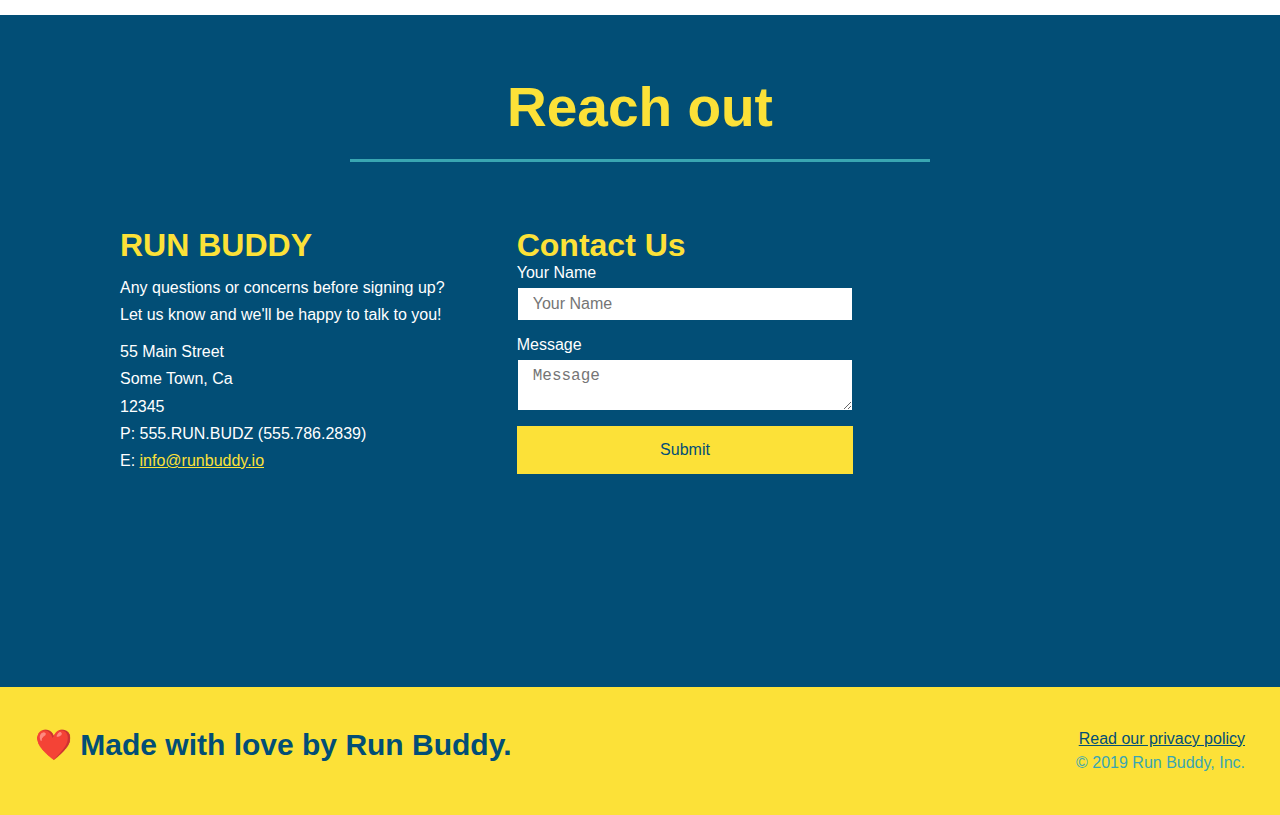
==== commit d0e37069: "add flexbox to reach out" ====
--- a/index.html
+++ b/index.html
@@ -161,17 +161,6 @@
                 <h2 class="section-title secondary-border">Reach out</h2>
             </div>
             <div class="contact-info">
-                <iframe src="https://www.google.com/maps/embed?pb=!1m18!1m12!1m3!1d14320.740042861136!2d50.19923825100663!3d26.190659233355177!2m3!1f0!2f0!3f0!3m2!1i1024!2i768!4f13.1!3m3!1m2!1s0x3e49c49c24949b0f%3A0xcaa127cadb2eba03!2sAl%20Aziziyah%2034715!5e0!3m2!1sen!2ssa!4v1702889548148!5m2!1sen!2ssa" style="border:0;"></iframe>
-                <div class="contact-form">
-                    <h3>Contact Us</h3>
-                    <form>
-                        <label for="contact-name">Your Name</label>
-                        <input type="text" name="contact-name" id="contact-name" placeholder="Your Name">
-                        <label for="contact-message">Message</label>
-                        <textarea name="contact-message" id="contact-message" placeholder="Message"></textarea>
-                        <button type="submit">Submit</button>
-                    </form>
-                </div>
                 <div>
                     <h3>RUN BUDDY</h3>
                     <p>
@@ -186,6 +175,17 @@
                         E: <a href="mailto:info@runbuddy.io">info@runbuddy.io</a>
                     </address>
                 </div>
+                <div class="contact-form">
+                    <h3>Contact Us</h3>
+                    <form>
+                        <label for="contact-name">Your Name</label>
+                        <input type="text" name="contact-name" id="contact-name" placeholder="Your Name">
+                        <label for="contact-message">Message</label>
+                        <textarea name="contact-message" id="contact-message" placeholder="Message"></textarea>
+                        <button type="submit">Submit</button>
+                    </form>
+                </div>
+                <iframe src="https://www.google.com/maps/embed?pb=!1m18!1m12!1m3!1d14320.740042861136!2d50.19923825100663!3d26.190659233355177!2m3!1f0!2f0!3f0!3m2!1i1024!2i768!4f13.1!3m3!1m2!1s0x3e49c49c24949b0f%3A0xcaa127cadb2eba03!2sAl%20Aziziyah%2034715!5e0!3m2!1sen!2ssa!4v1702889548148!5m2!1sen!2ssa" style="border:0;"></iframe>
             </div>
         </section>
         <!--End of "reach out" section-->
--- a/assets/css/style.css
+++ b/assets/css/style.css
@@ -272,6 +272,17 @@
     text-align: right;
 }
 
+.contact-info {
+    display: flex;
+    justify-content: space-between;
+    flex-wrap: wrap;
+}
+
+.contact-info > * {
+    flex: 1;
+    margin: 15px;
+}
+
 .contact {
     background-color: #024E76;
 }
@@ -302,13 +313,34 @@
 .contact-info address,
 .contact-info p {
     margin: 10px 0;
-    font-size: 20px;
+    font-size: 16px;
     font-style: normal;
     line-height: 1.7;
 }
 
 .contact-info address a {
     color: #FCE138;
+}
+
+.contact-form input, .contact-form textarea {
+    border: 1px solid #024E76;
+    display: block;
+    padding: 7px 15px;
+    font-size: 16px;
+    color: #024E76;
+    width: 100%;
+    margin-bottom: 15px;
+    margin-top: 5px;
+}
+
+.contact-form button {
+    width: 100%;
+    border: none;
+    background: #FCE138;
+    color: #024E76;
+    text-align: center;
+    padding: 15px 0;
+    font-size: 16px;
 }
 
 .page-title {
